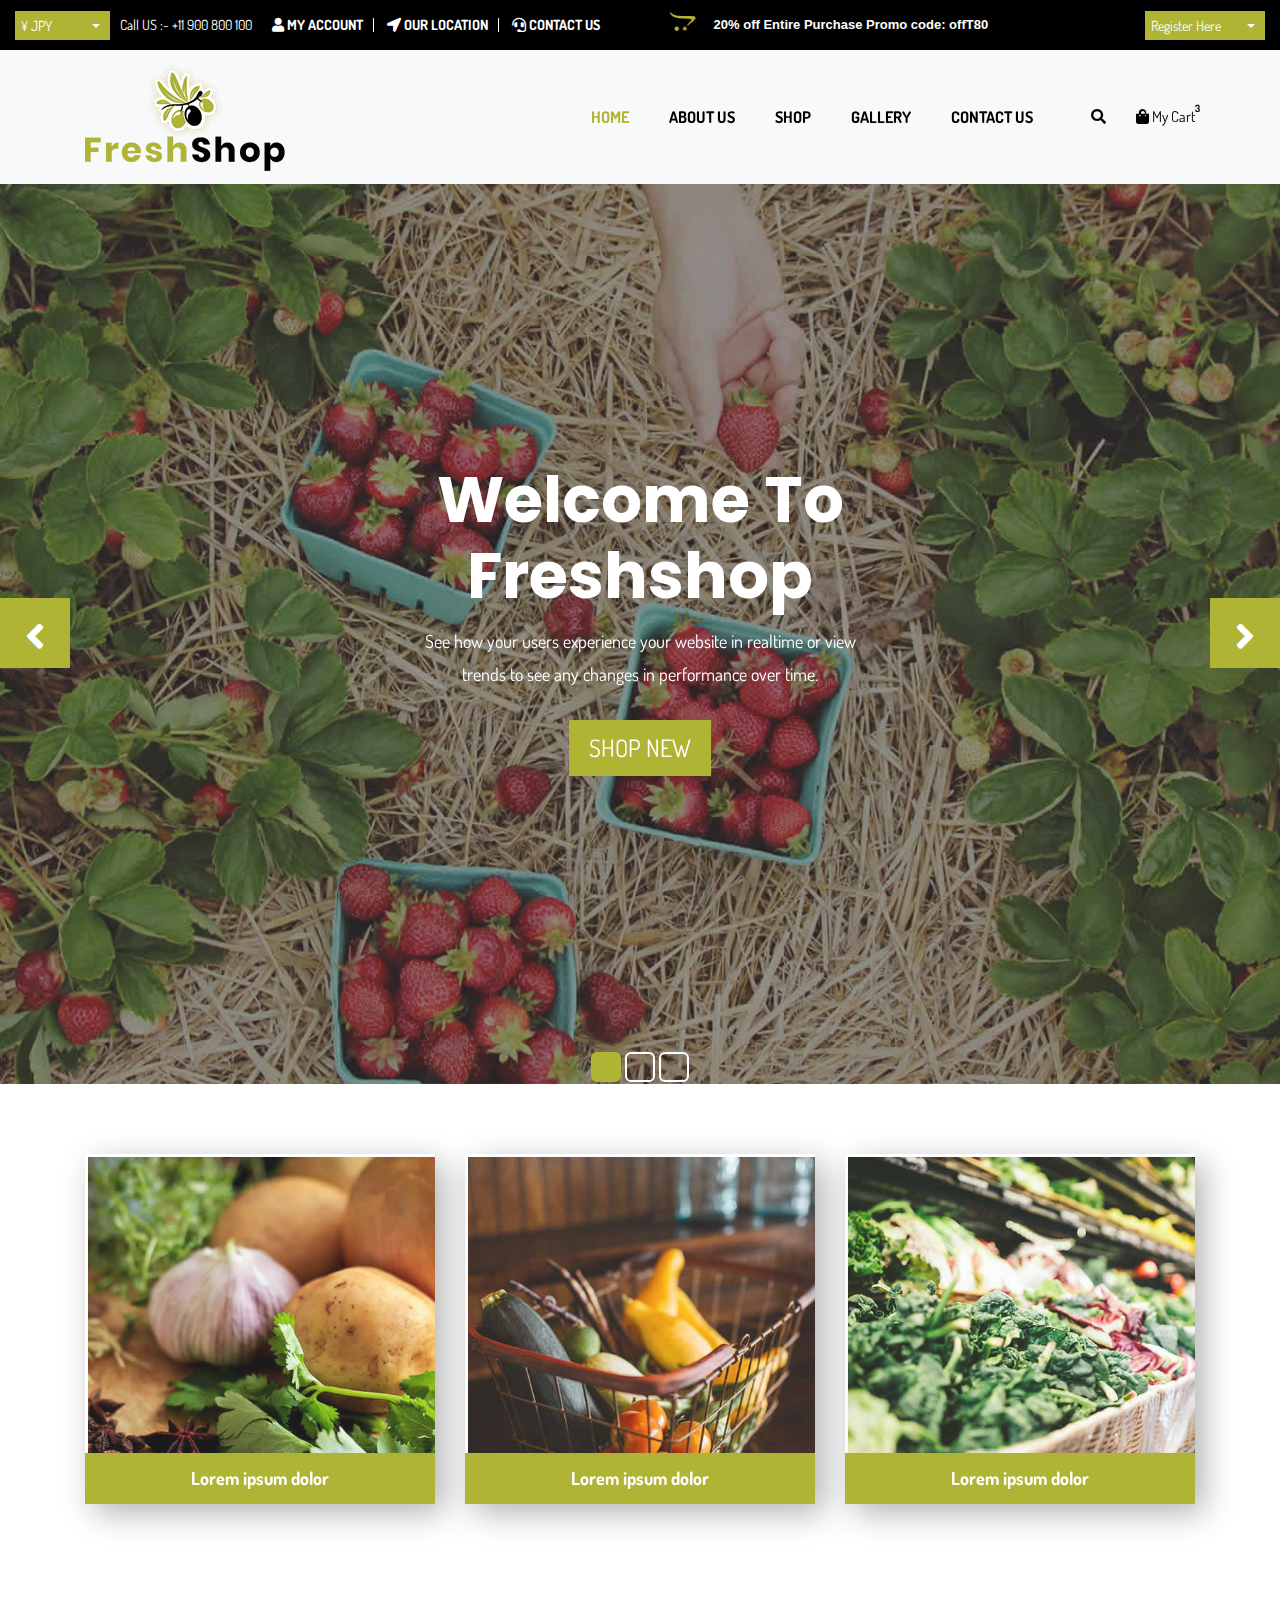
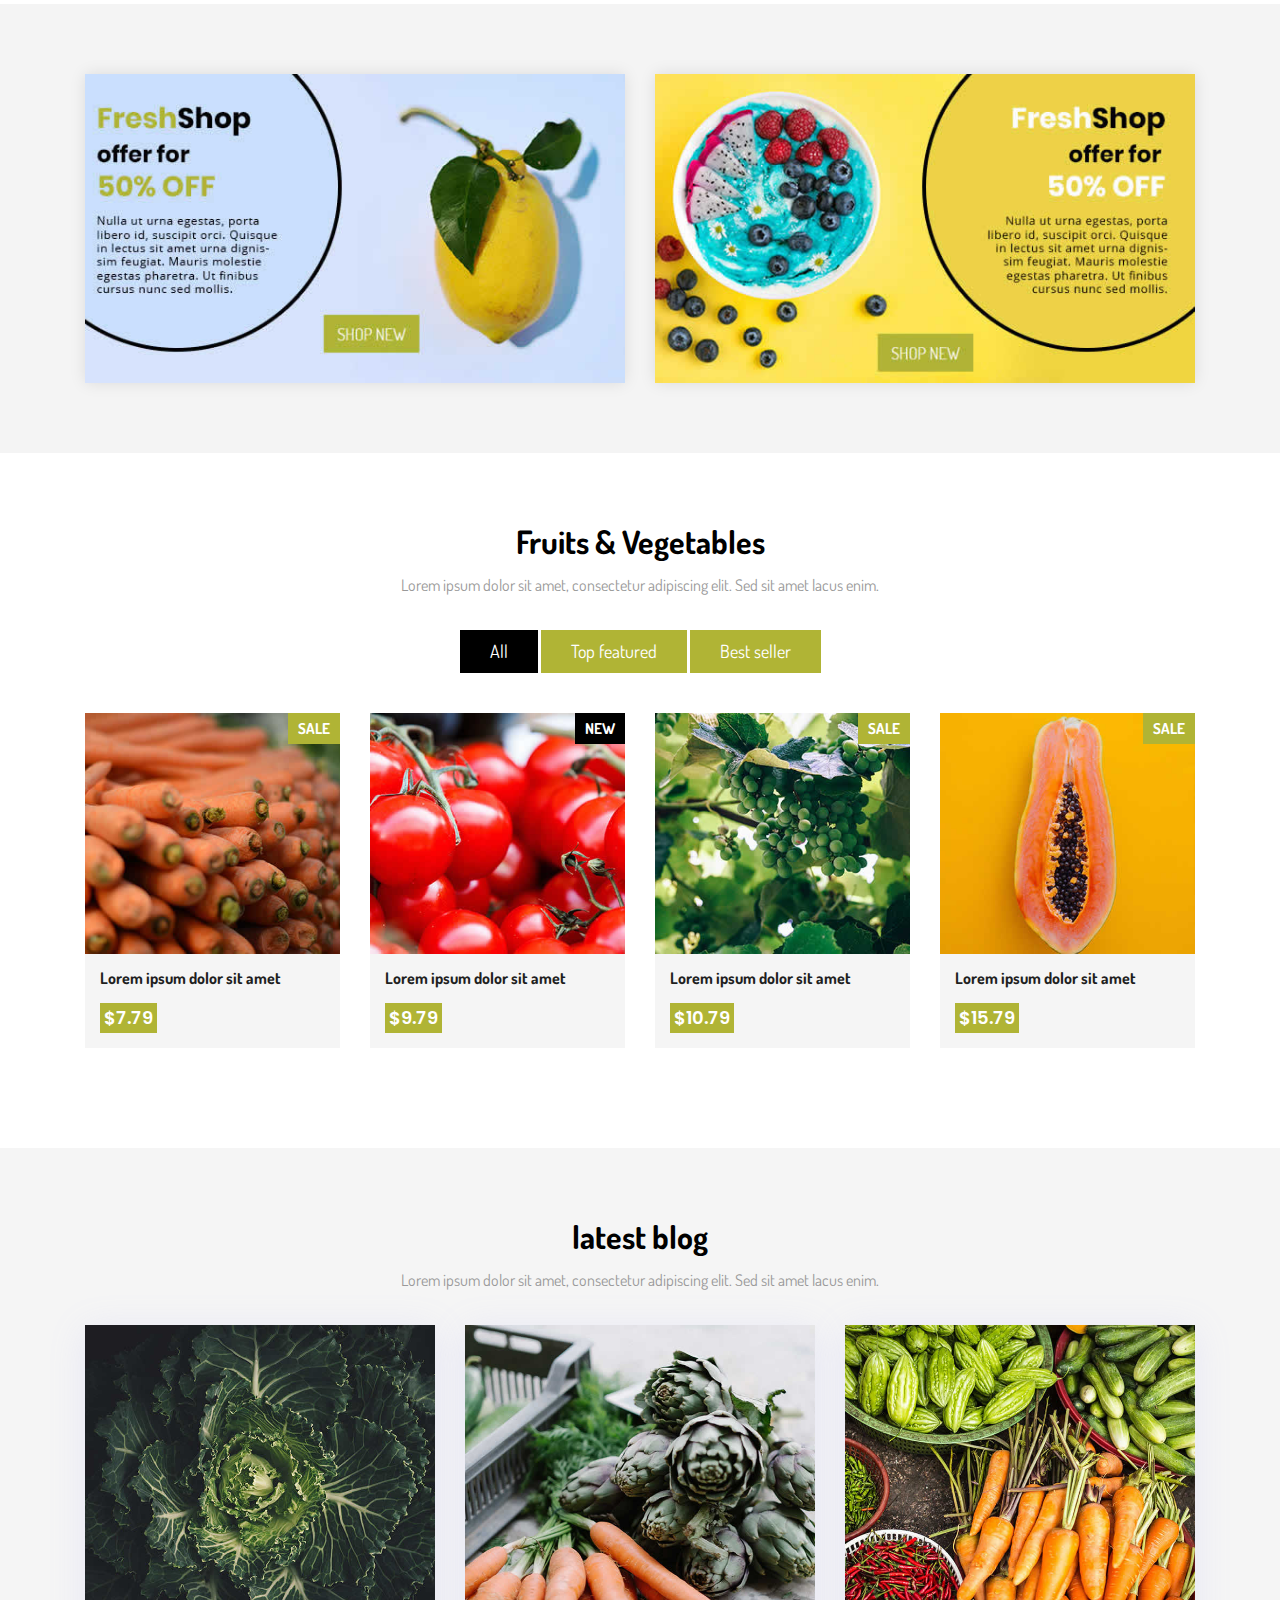
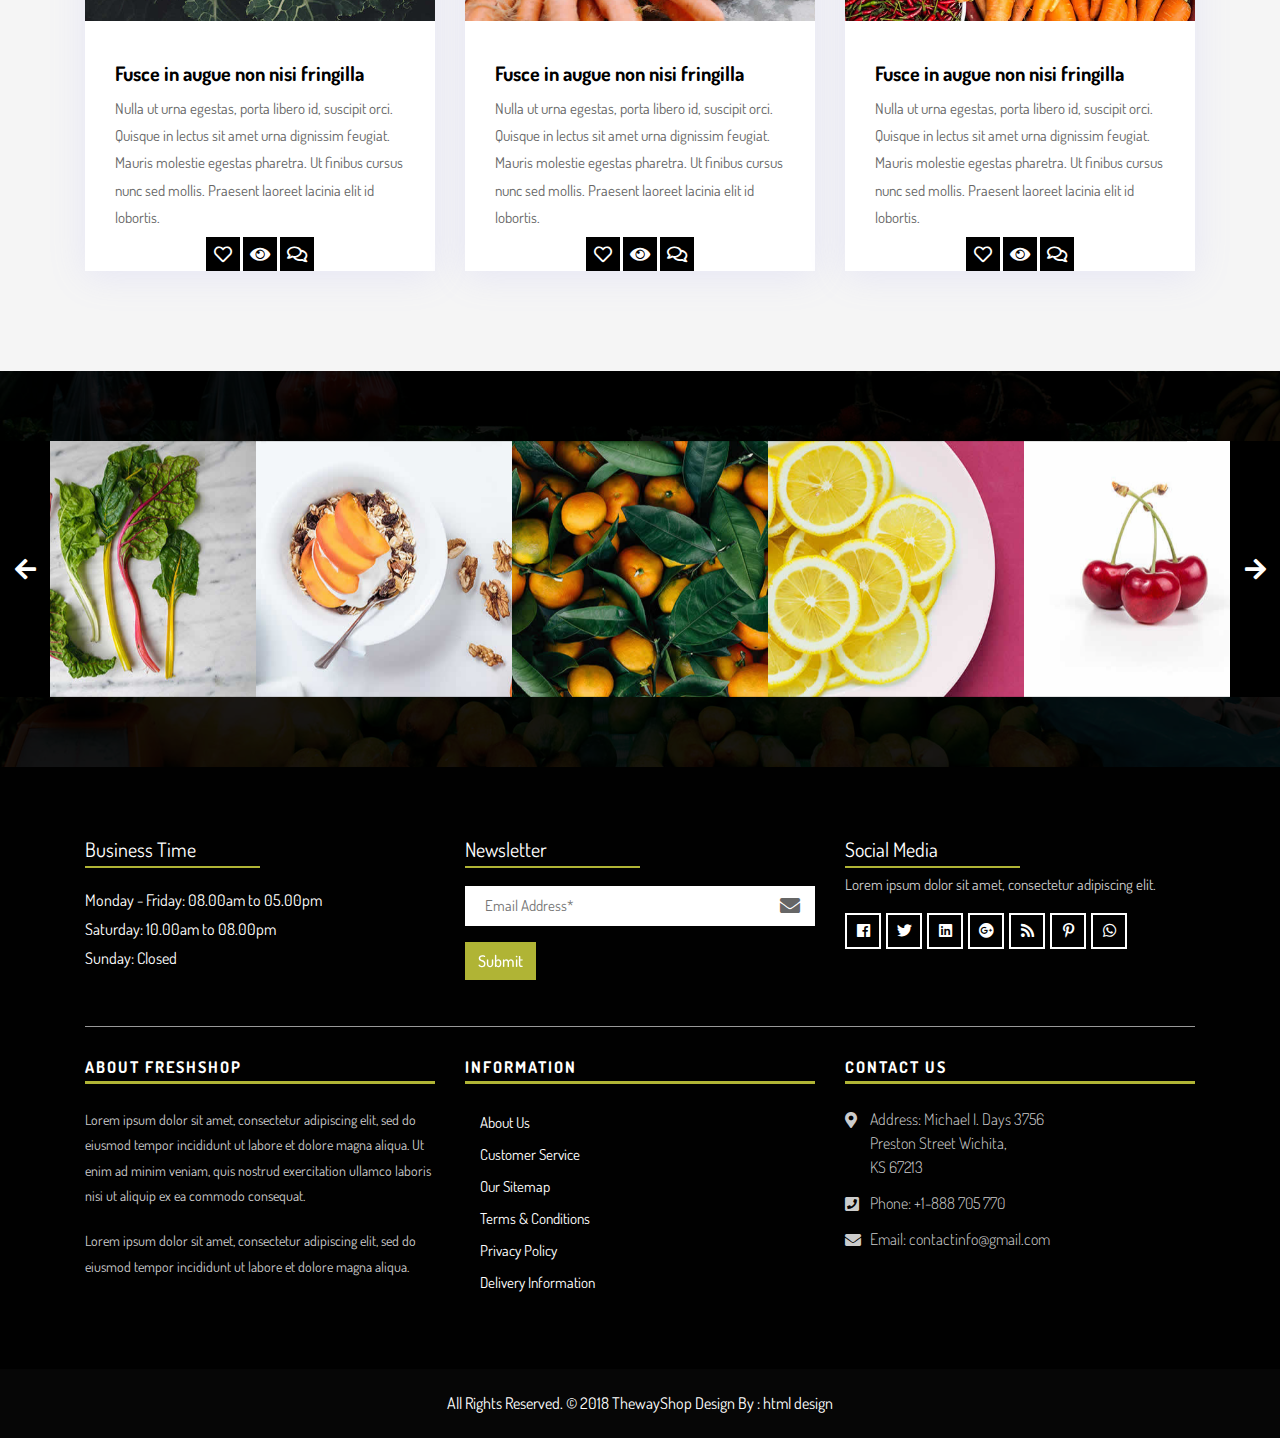
==== index.html @ 15fd37bd "first commit" ====
<!DOCTYPE html>
<html lang="en">
<!-- Basic -->

<head>
    <meta charset="utf-8">
    <meta http-equiv="X-UA-Compatible" content="IE=edge">

    <!-- Mobile Metas -->
    <meta name="viewport" content="width=device-width, initial-scale=1">

    <!-- Site Metas -->
    <title>Freshshop - Ecommerce Bootstrap 4 HTML Template</title>
    <meta name="keywords" content="">
    <meta name="description" content="">
    <meta name="author" content="">

    <!-- Site Icons -->
    <link rel="shortcut icon" href="images/favicon.ico" type="image/x-icon">
    <link rel="apple-touch-icon" href="images/apple-touch-icon.png">

    <!-- Bootstrap CSS -->
    <link rel="stylesheet" href="css/bootstrap.min.css">
    <!-- Site CSS -->
    <link rel="stylesheet" href="css/style.css">
    <!-- Responsive CSS -->
    <link rel="stylesheet" href="css/responsive.css">
    <!-- Custom CSS -->
    <link rel="stylesheet" href="css/custom.css">

    <!--[if lt IE 9]>
      <script src="https://oss.maxcdn.com/libs/html5shiv/3.7.0/html5shiv.js"></script>
      <script src="https://oss.maxcdn.com/libs/respond.js/1.4.2/respond.min.js"></script>
    <![endif]-->

</head>

<body>
    <!-- Start Main Top -->
    <div class="main-top">
        <div class="container-fluid">
            <div class="row">
                <div class="col-lg-6 col-md-6 col-sm-12 col-xs-12">
					<div class="custom-select-box">
                        <select id="basic" class="selectpicker show-tick form-control" data-placeholder="$ USD">
							<option>¥ JPY</option>
							<option>$ USD</option>
							<option>€ EUR</option>
						</select>
                    </div>
                    <div class="right-phone-box">
                        <p>Call US :- <a href="#"> +11 900 800 100</a></p>
                    </div>
                    <div class="our-link">
                        <ul>
                            <li><a href="#"><i class="fa fa-user s_color"></i> My Account</a></li>
                            <li><a href="#"><i class="fas fa-location-arrow"></i> Our location</a></li>
                            <li><a href="#"><i class="fas fa-headset"></i> Contact Us</a></li>
                        </ul>
                    </div>
                </div>
                <div class="col-lg-6 col-md-6 col-sm-12 col-xs-12">
					<div class="login-box">
						<select id="basic" class="selectpicker show-tick form-control" data-placeholder="Sign In">
							<option>Register Here</option>
							<option>Sign In</option>
						</select>
					</div>
                    <div class="text-slid-box">
                        <div id="offer-box" class="carouselTicker">
                            <ul class="offer-box">
                                <li>
                                    <i class="fab fa-opencart"></i> 20% off Entire Purchase Promo code: offT80
                                </li>
                                <li>
                                    <i class="fab fa-opencart"></i> 50% - 80% off on Vegetables
                                </li>
                                <li>
                                    <i class="fab fa-opencart"></i> Off 10%! Shop Vegetables
                                </li>
                                <li>
                                    <i class="fab fa-opencart"></i> Off 50%! Shop Now
                                </li>
                                <li>
                                    <i class="fab fa-opencart"></i> Off 10%! Shop Vegetables
                                </li>
                                <li>
                                    <i class="fab fa-opencart"></i> 50% - 80% off on Vegetables
                                </li>
                                <li>
                                    <i class="fab fa-opencart"></i> 20% off Entire Purchase Promo code: offT30
                                </li>
                                <li>
                                    <i class="fab fa-opencart"></i> Off 50%! Shop Now 
                                </li>
                            </ul>
                        </div>
                    </div>
                </div>
            </div>
        </div>
    </div>
    <!-- End Main Top -->

    <!-- Start Main Top -->
    <header class="main-header">
        <!-- Start Navigation -->
        <nav class="navbar navbar-expand-lg navbar-light bg-light navbar-default bootsnav">
            <div class="container">
                <!-- Start Header Navigation -->
                <div class="navbar-header">
                    <button class="navbar-toggler" type="button" data-toggle="collapse" data-target="#navbar-menu" aria-controls="navbars-rs-food" aria-expanded="false" aria-label="Toggle navigation">
                    <i class="fa fa-bars"></i>
                </button>
                    <a class="navbar-brand" href="index.html"><img src="images/logo.png" class="logo" alt=""></a>
                </div>
                <!-- End Header Navigation -->

                <!-- Collect the nav links, forms, and other content for toggling -->
                <div class="collapse navbar-collapse" id="navbar-menu">
                    <ul class="nav navbar-nav ml-auto" data-in="fadeInDown" data-out="fadeOutUp">
                        <li class="nav-item active"><a class="nav-link" href="index.html">Home</a></li>
                        <li class="nav-item"><a class="nav-link" href="about.html">About Us</a></li>
                        <li class="dropdown">
                            <a href="#" class="nav-link dropdown-toggle arrow" data-toggle="dropdown">SHOP</a>
                            <ul class="dropdown-menu">
								<li><a href="shop.html">Sidebar Shop</a></li>
								<li><a href="shop-detail.html">Shop Detail</a></li>
                                <li><a href="cart.html">Cart</a></li>
                                <li><a href="checkout.html">Checkout</a></li>
                                <li><a href="my-account.html">My Account</a></li>
                                <li><a href="wishlist.html">Wishlist</a></li>
                            </ul>
                        </li>
                        <li class="nav-item"><a class="nav-link" href="gallery.html">Gallery</a></li>
                        <li class="nav-item"><a class="nav-link" href="contact-us.html">Contact Us</a></li>
                    </ul>
                </div>
                <!-- /.navbar-collapse -->

                <!-- Start Atribute Navigation -->
                <div class="attr-nav">
                    <ul>
                        <li class="search"><a href="#"><i class="fa fa-search"></i></a></li>
                        <li class="side-menu">
							<a href="#">
								<i class="fa fa-shopping-bag"></i>
								<span class="badge">3</span>
								<p>My Cart</p>
							</a>
						</li>
                    </ul>
                </div>
                <!-- End Atribute Navigation -->
            </div>
            <!-- Start Side Menu -->
            <div class="side">
                <a href="#" class="close-side"><i class="fa fa-times"></i></a>
                <li class="cart-box">
                    <ul class="cart-list">
                        <li>
                            <a href="#" class="photo"><img src="images/img-pro-01.jpg" class="cart-thumb" alt="" /></a>
                            <h6><a href="#">Delica omtantur </a></h6>
                            <p>1x - <span class="price">$80.00</span></p>
                        </li>
                        <li>
                            <a href="#" class="photo"><img src="images/img-pro-02.jpg" class="cart-thumb" alt="" /></a>
                            <h6><a href="#">Omnes ocurreret</a></h6>
                            <p>1x - <span class="price">$60.00</span></p>
                        </li>
                        <li>
                            <a href="#" class="photo"><img src="images/img-pro-03.jpg" class="cart-thumb" alt="" /></a>
                            <h6><a href="#">Agam facilisis</a></h6>
                            <p>1x - <span class="price">$40.00</span></p>
                        </li>
                        <li class="total">
                            <a href="#" class="btn btn-default hvr-hover btn-cart">VIEW CART</a>
                            <span class="float-right"><strong>Total</strong>: $180.00</span>
                        </li>
                    </ul>
                </li>
            </div>
            <!-- End Side Menu -->
        </nav>
        <!-- End Navigation -->
    </header>
    <!-- End Main Top -->

    <!-- Start Top Search -->
    <div class="top-search">
        <div class="container">
            <div class="input-group">
                <span class="input-group-addon"><i class="fa fa-search"></i></span>
                <input type="text" class="form-control" placeholder="Search">
                <span class="input-group-addon close-search"><i class="fa fa-times"></i></span>
            </div>
        </div>
    </div>
    <!-- End Top Search -->

    <!-- Start Slider -->
    <div id="slides-shop" class="cover-slides">
        <ul class="slides-container">
            <li class="text-center">
                <img src="images/banner-01.jpg" alt="">
                <div class="container">
                    <div class="row">
                        <div class="col-md-12">
                            <h1 class="m-b-20"><strong>Welcome To <br> Freshshop</strong></h1>
                            <p class="m-b-40">See how your users experience your website in realtime or view <br> trends to see any changes in performance over time.</p>
                            <p><a class="btn hvr-hover" href="#">Shop New</a></p>
                        </div>
                    </div>
                </div>
            </li>
            <li class="text-center">
                <img src="images/banner-02.jpg" alt="">
                <div class="container">
                    <div class="row">
                        <div class="col-md-12">
                            <h1 class="m-b-20"><strong>Welcome To <br> Freshshop</strong></h1>
                            <p class="m-b-40">See how your users experience your website in realtime or view <br> trends to see any changes in performance over time.</p>
                            <p><a class="btn hvr-hover" href="#">Shop New</a></p>
                        </div>
                    </div>
                </div>
            </li>
            <li class="text-center">
                <img src="images/banner-03.jpg" alt="">
                <div class="container">
                    <div class="row">
                        <div class="col-md-12">
                            <h1 class="m-b-20"><strong>Welcome To <br> Freshshop</strong></h1>
                            <p class="m-b-40">See how your users experience your website in realtime or view <br> trends to see any changes in performance over time.</p>
                            <p><a class="btn hvr-hover" href="#">Shop New</a></p>
                        </div>
                    </div>
                </div>
            </li>
        </ul>
        <div class="slides-navigation">
            <a href="#" class="next"><i class="fa fa-angle-right" aria-hidden="true"></i></a>
            <a href="#" class="prev"><i class="fa fa-angle-left" aria-hidden="true"></i></a>
        </div>
    </div>
    <!-- End Slider -->

    <!-- Start Categories  -->
    <div class="categories-shop">
        <div class="container">
            <div class="row">
                <div class="col-lg-4 col-md-4 col-sm-12 col-xs-12">
                    <div class="shop-cat-box">
                        <img class="img-fluid" src="images/categories_img_01.jpg" alt="" />
                        <a class="btn hvr-hover" href="#">Lorem ipsum dolor</a>
                    </div>
                </div>
                <div class="col-lg-4 col-md-4 col-sm-12 col-xs-12">
                    <div class="shop-cat-box">
                        <img class="img-fluid" src="images/categories_img_02.jpg" alt="" />
                        <a class="btn hvr-hover" href="#">Lorem ipsum dolor</a>
                    </div>
                </div>
                <div class="col-lg-4 col-md-4 col-sm-12 col-xs-12">
                    <div class="shop-cat-box">
                        <img class="img-fluid" src="images/categories_img_03.jpg" alt="" />
                        <a class="btn hvr-hover" href="#">Lorem ipsum dolor</a>
                    </div>
                </div>
            </div>
        </div>
    </div>
    <!-- End Categories -->
	
	<div class="box-add-products">
		<div class="container">
			<div class="row">
				<div class="col-lg-6 col-md-6 col-sm-12">
					<div class="offer-box-products">
						<img class="img-fluid" src="images/add-img-01.jpg" alt="" />
					</div>
				</div>
				<div class="col-lg-6 col-md-6 col-sm-12">
					<div class="offer-box-products">
						<img class="img-fluid" src="images/add-img-02.jpg" alt="" />
					</div>
				</div>
			</div>
		</div>
	</div>

    <!-- Start Products  -->
    <div class="products-box">
        <div class="container">
            <div class="row">
                <div class="col-lg-12">
                    <div class="title-all text-center">
                        <h1>Fruits & Vegetables</h1>
                        <p>Lorem ipsum dolor sit amet, consectetur adipiscing elit. Sed sit amet lacus enim.</p>
                    </div>
                </div>
            </div>
            <div class="row">
                <div class="col-lg-12">
                    <div class="special-menu text-center">
                        <div class="button-group filter-button-group">
                            <button class="active" data-filter="*">All</button>
                            <button data-filter=".top-featured">Top featured</button>
                            <button data-filter=".best-seller">Best seller</button>
                        </div>
                    </div>
                </div>
            </div>

            <div class="row special-list">
                <div class="col-lg-3 col-md-6 special-grid best-seller">
                    <div class="products-single fix">
                        <div class="box-img-hover">
                            <div class="type-lb">
                                <p class="sale">Sale</p>
                            </div>
                            <img src="images/img-pro-01.jpg" class="img-fluid" alt="Image">
                            <div class="mask-icon">
                                <ul>
                                    <li><a href="#" data-toggle="tooltip" data-placement="right" title="View"><i class="fas fa-eye"></i></a></li>
                                    <li><a href="#" data-toggle="tooltip" data-placement="right" title="Compare"><i class="fas fa-sync-alt"></i></a></li>
                                    <li><a href="#" data-toggle="tooltip" data-placement="right" title="Add to Wishlist"><i class="far fa-heart"></i></a></li>
                                </ul>
                                <a class="cart" href="#">Add to Cart</a>
                            </div>
                        </div>
                        <div class="why-text">
                            <h4>Lorem ipsum dolor sit amet</h4>
                            <h5> $7.79</h5>
                        </div>
                    </div>
                </div>

                <div class="col-lg-3 col-md-6 special-grid top-featured">
                    <div class="products-single fix">
                        <div class="box-img-hover">
                            <div class="type-lb">
                                <p class="new">New</p>
                            </div>
                            <img src="images/img-pro-02.jpg" class="img-fluid" alt="Image">
                            <div class="mask-icon">
                                <ul>
                                    <li><a href="#" data-toggle="tooltip" data-placement="right" title="View"><i class="fas fa-eye"></i></a></li>
                                    <li><a href="#" data-toggle="tooltip" data-placement="right" title="Compare"><i class="fas fa-sync-alt"></i></a></li>
                                    <li><a href="#" data-toggle="tooltip" data-placement="right" title="Add to Wishlist"><i class="far fa-heart"></i></a></li>
                                </ul>
                                <a class="cart" href="#">Add to Cart</a>
                            </div>
                        </div>
                        <div class="why-text">
                            <h4>Lorem ipsum dolor sit amet</h4>
                            <h5> $9.79</h5>
                        </div>
                    </div>
                </div>

                <div class="col-lg-3 col-md-6 special-grid top-featured">
                    <div class="products-single fix">
                        <div class="box-img-hover">
                            <div class="type-lb">
                                <p class="sale">Sale</p>
                            </div>
                            <img src="images/img-pro-03.jpg" class="img-fluid" alt="Image">
                            <div class="mask-icon">
                                <ul>
                                    <li><a href="#" data-toggle="tooltip" data-placement="right" title="View"><i class="fas fa-eye"></i></a></li>
                                    <li><a href="#" data-toggle="tooltip" data-placement="right" title="Compare"><i class="fas fa-sync-alt"></i></a></li>
                                    <li><a href="#" data-toggle="tooltip" data-placement="right" title="Add to Wishlist"><i class="far fa-heart"></i></a></li>
                                </ul>
                                <a class="cart" href="#">Add to Cart</a>
                            </div>
                        </div>
                        <div class="why-text">
                            <h4>Lorem ipsum dolor sit amet</h4>
                            <h5> $10.79</h5>
                        </div>
                    </div>
                </div>

                <div class="col-lg-3 col-md-6 special-grid best-seller">
                    <div class="products-single fix">
                        <div class="box-img-hover">
                            <div class="type-lb">
                                <p class="sale">Sale</p>
                            </div>
                            <img src="images/img-pro-04.jpg" class="img-fluid" alt="Image">
                            <div class="mask-icon">
                                <ul>
                                    <li><a href="#" data-toggle="tooltip" data-placement="right" title="View"><i class="fas fa-eye"></i></a></li>
                                    <li><a href="#" data-toggle="tooltip" data-placement="right" title="Compare"><i class="fas fa-sync-alt"></i></a></li>
                                    <li><a href="#" data-toggle="tooltip" data-placement="right" title="Add to Wishlist"><i class="far fa-heart"></i></a></li>
                                </ul>
                                <a class="cart" href="#">Add to Cart</a>
                            </div>
                        </div>
                        <div class="why-text">
                            <h4>Lorem ipsum dolor sit amet</h4>
                            <h5> $15.79</h5>
                        </div>
                    </div>
                </div>
            </div>
        </div>
    </div>
    <!-- End Products  -->

    <!-- Start Blog  -->
    <div class="latest-blog">
        <div class="container">
            <div class="row">
                <div class="col-lg-12">
                    <div class="title-all text-center">
                        <h1>latest blog</h1>
                        <p>Lorem ipsum dolor sit amet, consectetur adipiscing elit. Sed sit amet lacus enim.</p>
                    </div>
                </div>
            </div>
            <div class="row">
                <div class="col-md-6 col-lg-4 col-xl-4">
                    <div class="blog-box">
                        <div class="blog-img">
                            <img class="img-fluid" src="images/blog-img.jpg" alt="" />
                        </div>
                        <div class="blog-content">
                            <div class="title-blog">
                                <h3>Fusce in augue non nisi fringilla</h3>
                                <p>Nulla ut urna egestas, porta libero id, suscipit orci. Quisque in lectus sit amet urna dignissim feugiat. Mauris molestie egestas pharetra. Ut finibus cursus nunc sed mollis. Praesent laoreet lacinia elit id lobortis.</p>
                            </div>
                            <ul class="option-blog">
                                <li><a href="#"><i class="far fa-heart"></i></a></li>
                                <li><a href="#"><i class="fas fa-eye"></i></a></li>
                                <li><a href="#"><i class="far fa-comments"></i></a></li>
                            </ul>
                        </div>
                    </div>
                </div>
                <div class="col-md-6 col-lg-4 col-xl-4">
                    <div class="blog-box">
                        <div class="blog-img">
                            <img class="img-fluid" src="images/blog-img-01.jpg" alt="" />
                        </div>
                        <div class="blog-content">
                            <div class="title-blog">
                                <h3>Fusce in augue non nisi fringilla</h3>
                                <p>Nulla ut urna egestas, porta libero id, suscipit orci. Quisque in lectus sit amet urna dignissim feugiat. Mauris molestie egestas pharetra. Ut finibus cursus nunc sed mollis. Praesent laoreet lacinia elit id lobortis.</p>
                            </div>
                            <ul class="option-blog">
                                <li><a href="#"><i class="far fa-heart"></i></a></li>
                                <li><a href="#"><i class="fas fa-eye"></i></a></li>
                                <li><a href="#"><i class="far fa-comments"></i></a></li>
                            </ul>
                        </div>
                    </div>
                </div>
                <div class="col-md-6 col-lg-4 col-xl-4">
                    <div class="blog-box">
                        <div class="blog-img">
                            <img class="img-fluid" src="images/blog-img-02.jpg" alt="" />
                        </div>
                        <div class="blog-content">
                            <div class="title-blog">
                                <h3>Fusce in augue non nisi fringilla</h3>
                                <p>Nulla ut urna egestas, porta libero id, suscipit orci. Quisque in lectus sit amet urna dignissim feugiat. Mauris molestie egestas pharetra. Ut finibus cursus nunc sed mollis. Praesent laoreet lacinia elit id lobortis.</p>
                            </div>
                            <ul class="option-blog">
                                <li><a href="#"><i class="far fa-heart"></i></a></li>
                                <li><a href="#"><i class="fas fa-eye"></i></a></li>
                                <li><a href="#"><i class="far fa-comments"></i></a></li>
                            </ul>
                        </div>
                    </div>
                </div>
            </div>
        </div>
    </div>
    <!-- End Blog  -->


    <!-- Start Instagram Feed  -->
    <div class="instagram-box">
        <div class="main-instagram owl-carousel owl-theme">
            <div class="item">
                <div class="ins-inner-box">
                    <img src="images/instagram-img-01.jpg" alt="" />
                    <div class="hov-in">
                        <a href="#"><i class="fab fa-instagram"></i></a>
                    </div>
                </div>
            </div>
            <div class="item">
                <div class="ins-inner-box">
                    <img src="images/instagram-img-02.jpg" alt="" />
                    <div class="hov-in">
                        <a href="#"><i class="fab fa-instagram"></i></a>
                    </div>
                </div>
            </div>
            <div class="item">
                <div class="ins-inner-box">
                    <img src="images/instagram-img-03.jpg" alt="" />
                    <div class="hov-in">
                        <a href="#"><i class="fab fa-instagram"></i></a>
                    </div>
                </div>
            </div>
            <div class="item">
                <div class="ins-inner-box">
                    <img src="images/instagram-img-04.jpg" alt="" />
                    <div class="hov-in">
                        <a href="#"><i class="fab fa-instagram"></i></a>
                    </div>
                </div>
            </div>
            <div class="item">
                <div class="ins-inner-box">
                    <img src="images/instagram-img-05.jpg" alt="" />
                    <div class="hov-in">
                        <a href="#"><i class="fab fa-instagram"></i></a>
                    </div>
                </div>
            </div>
            <div class="item">
                <div class="ins-inner-box">
                    <img src="images/instagram-img-06.jpg" alt="" />
                    <div class="hov-in">
                        <a href="#"><i class="fab fa-instagram"></i></a>
                    </div>
                </div>
            </div>
            <div class="item">
                <div class="ins-inner-box">
                    <img src="images/instagram-img-07.jpg" alt="" />
                    <div class="hov-in">
                        <a href="#"><i class="fab fa-instagram"></i></a>
                    </div>
                </div>
            </div>
            <div class="item">
                <div class="ins-inner-box">
                    <img src="images/instagram-img-08.jpg" alt="" />
                    <div class="hov-in">
                        <a href="#"><i class="fab fa-instagram"></i></a>
                    </div>
                </div>
            </div>
            <div class="item">
                <div class="ins-inner-box">
                    <img src="images/instagram-img-09.jpg" alt="" />
                    <div class="hov-in">
                        <a href="#"><i class="fab fa-instagram"></i></a>
                    </div>
                </div>
            </div>
            <div class="item">
                <div class="ins-inner-box">
                    <img src="images/instagram-img-05.jpg" alt="" />
                    <div class="hov-in">
                        <a href="#"><i class="fab fa-instagram"></i></a>
                    </div>
                </div>
            </div>
        </div>
    </div>
    <!-- End Instagram Feed  -->


    <!-- Start Footer  -->
    <footer>
        <div class="footer-main">
            <div class="container">
				<div class="row">
					<div class="col-lg-4 col-md-12 col-sm-12">
						<div class="footer-top-box">
							<h3>Business Time</h3>
							<ul class="list-time">
								<li>Monday - Friday: 08.00am to 05.00pm</li> <li>Saturday: 10.00am to 08.00pm</li> <li>Sunday: <span>Closed</span></li>
							</ul>
						</div>
					</div>
					<div class="col-lg-4 col-md-12 col-sm-12">
						<div class="footer-top-box">
							<h3>Newsletter</h3>
							<form class="newsletter-box">
								<div class="form-group">
									<input class="" type="email" name="Email" placeholder="Email Address*" />
									<i class="fa fa-envelope"></i>
								</div>
								<button class="btn hvr-hover" type="submit">Submit</button>
							</form>
						</div>
					</div>
					<div class="col-lg-4 col-md-12 col-sm-12">
						<div class="footer-top-box">
							<h3>Social Media</h3>
							<p>Lorem ipsum dolor sit amet, consectetur adipiscing elit.</p>
							<ul>
                                <li><a href="#"><i class="fab fa-facebook" aria-hidden="true"></i></a></li>
                                <li><a href="#"><i class="fab fa-twitter" aria-hidden="true"></i></a></li>
                                <li><a href="#"><i class="fab fa-linkedin" aria-hidden="true"></i></a></li>
                                <li><a href="#"><i class="fab fa-google-plus" aria-hidden="true"></i></a></li>
                                <li><a href="#"><i class="fa fa-rss" aria-hidden="true"></i></a></li>
                                <li><a href="#"><i class="fab fa-pinterest-p" aria-hidden="true"></i></a></li>
                                <li><a href="#"><i class="fab fa-whatsapp" aria-hidden="true"></i></a></li>
                            </ul>
						</div>
					</div>
				</div>
				<hr>
                <div class="row">
                    <div class="col-lg-4 col-md-12 col-sm-12">
                        <div class="footer-widget">
                            <h4>About Freshshop</h4>
                            <p>Lorem ipsum dolor sit amet, consectetur adipiscing elit, sed do eiusmod tempor incididunt ut labore et dolore magna aliqua. Ut enim ad minim veniam, quis nostrud exercitation ullamco laboris nisi ut aliquip ex ea commodo consequat.</p> 
							<p>Lorem ipsum dolor sit amet, consectetur adipiscing elit, sed do eiusmod tempor incididunt ut labore et dolore magna aliqua. </p> 							
                        </div>
                    </div>
                    <div class="col-lg-4 col-md-12 col-sm-12">
                        <div class="footer-link">
                            <h4>Information</h4>
                            <ul>
                                <li><a href="#">About Us</a></li>
                                <li><a href="#">Customer Service</a></li>
                                <li><a href="#">Our Sitemap</a></li>
                                <li><a href="#">Terms &amp; Conditions</a></li>
                                <li><a href="#">Privacy Policy</a></li>
                                <li><a href="#">Delivery Information</a></li>
                            </ul>
                        </div>
                    </div>
                    <div class="col-lg-4 col-md-12 col-sm-12">
                        <div class="footer-link-contact">
                            <h4>Contact Us</h4>
                            <ul>
                                <li>
                                    <p><i class="fas fa-map-marker-alt"></i>Address: Michael I. Days 3756 <br>Preston Street Wichita,<br> KS 67213 </p>
                                </li>
                                <li>
                                    <p><i class="fas fa-phone-square"></i>Phone: <a href="tel:+1-888705770">+1-888 705 770</a></p>
                                </li>
                                <li>
                                    <p><i class="fas fa-envelope"></i>Email: <a href="mailto:contactinfo@gmail.com">contactinfo@gmail.com</a></p>
                                </li>
                            </ul>
                        </div>
                    </div>
                </div>
            </div>
        </div>
    </footer>
    <!-- End Footer  -->

    <!-- Start copyright  -->
    <div class="footer-copyright">
        <p class="footer-company">All Rights Reserved. &copy; 2018 <a href="#">ThewayShop</a> Design By :
            <a href="https://html.design/">html design</a></p>
    </div>
    <!-- End copyright  -->

    <a href="#" id="back-to-top" title="Back to top" style="display: none;">&uarr;</a>

    <!-- ALL JS FILES -->
    <script src="js/jquery-3.2.1.min.js"></script>
    <script src="js/popper.min.js"></script>
    <script src="js/bootstrap.min.js"></script>
    <!-- ALL PLUGINS -->
    <script src="js/jquery.superslides.min.js"></script>
    <script src="js/bootstrap-select.js"></script>
    <script src="js/inewsticker.js"></script>
    <script src="js/bootsnav.js."></script>
    <script src="js/images-loded.min.js"></script>
    <script src="js/isotope.min.js"></script>
    <script src="js/owl.carousel.min.js"></script>
    <script src="js/baguetteBox.min.js"></script>
    <script src="js/form-validator.min.js"></script>
    <script src="js/contact-form-script.js"></script>
    <script src="js/custom.js"></script>
</body>

</html>
---- css/style.css ----
/*------------------------------------------------------------------
    IMPORT FONTS
-------------------------------------------------------------------*/

@import url('https://fonts.googleapis.com/css?family=Poppins:400,500,600,700,800');
@import url('https://fonts.googleapis.com/css?family=Dosis:200,300,400,500,600,700');


/*

    font-family: 'Poppins', sans-serif;

    font-family: 'Dosis', sans-serif;

*/

/*------------------------------------------------------------------
    IMPORT FILES
-------------------------------------------------------------------*/

@import url(all.css);
@import url(superslides.css);
@import url(bootstrap-select.css);
@import url(carousel-ticker.css);
@import url(code_animate.css);
@import url(bootsnav.css);
@import url(owl.carousel.min.css);
@import url(jquery-ui.css);
@import url(nice-select.css);
@import url(baguetteBox.min.css);

/*------------------------------------------------------------------
    SKELETON
-------------------------------------------------------------------*/
 body {
     color: #666666;
     font-size: 15px;
     font-family: 'Dosis', sans-serif;
     line-height: 1.80857;
}
 a {
     color: #1f1f1f;
     text-decoration: none !important;
     outline: none !important;
     -webkit-transition: all .3s ease-in-out;
     -moz-transition: all .3s ease-in-out;
     -ms-transition: all .3s ease-in-out;
     -o-transition: all .3s ease-in-out;
     transition: all .3s ease-in-out;
}
 h1, h2, h3, h4, h5, h6 {
     letter-spacing: 0;
     font-weight: normal;
     position: relative;
     padding: 0 0 10px 0;
     font-weight: normal;
     line-height: 120% !important;
     color: #1f1f1f;
     margin: 0 
}
 h1 {
     font-size: 24px 
}
 h2 {
     font-size: 22px 
}
 h3 {
     font-size: 18px 
}
 h4 {
     font-size: 16px 
}
 h5 {
     font-size: 14px 
}
 h6 {
     font-size: 13px 
}
 h1 a, h2 a, h3 a, h4 a, h5 a, h6 a {
     color: #212121;
     text-decoration: none!important;
     opacity: 1 
}
 h1 a:hover, h2 a:hover, h3 a:hover, h4 a:hover, h5 a:hover, h6 a:hover {
     opacity: .8 
}
 a {
     color: #1f1f1f;
     text-decoration: none;
     outline: none;
}
 a, .btn {
     text-decoration: none !important;
     outline: none !important;
     -webkit-transition: all .3s ease-in-out;
     -moz-transition: all .3s ease-in-out;
     -ms-transition: all .3s ease-in-out;
     -o-transition: all .3s ease-in-out;
     transition: all .3s ease-in-out;
}
 .btn-custom {
     margin-top: 20px;
     background-color: transparent !important;
     border: 2px solid #ddd;
     padding: 12px 40px;
     font-size: 16px;
}
 .lead {
     font-size: 18px;
     line-height: 30px;
     color: #767676;
     margin: 0;
     padding: 0;
}
 blockquote {
     margin: 20px 0 20px;
     padding: 30px;
}
 ul, li, ol{
     list-style: none;
     margin: 0px;
     padding: 0px;
}
 button:focus{
     outline: none;
     box-shadow: none;
}
 :focus {
     outline: 0;
}
 p{
     margin: 0px;
}
 .bootstrap-select .dropdown-toggle:focus{
     outline: none !important;
}
 .form-control::-moz-placeholder {
     color: #ffffff;
     opacity: 1;
}
 .bootstrap-select .dropdown-toggle:focus{
     box-shadow: none !important 
}
/*------------------------------------------------------------------ LOADER -------------------------------------------------------------------*/
 #back-to-top {
     position: fixed;
     bottom: 40px;
     right: 40px;
     z-index: 9999;
     width: 32px;
     height: 32px;
     text-align: center;
     line-height: 5px;
     background: #b0b435;
     color: #ffffff;
     cursor: pointer;
     border: 0;
     border-radius: 0px;
     text-decoration: none;
     transition: opacity 0.2s ease-out;
     font-size: 28px;
}
/*------------------------------------------------------------------ HEADER -------------------------------------------------------------------*/
 .main-top{
     background: #000000;
     padding: 10px 0px;
}
 .custom-select-box{
     float: left;
     width: 95px;
     margin-right: 10px;
}
.custom-select-box .form-control{
     background: none;
     border: none;
}
 .custom-select-box .bootstrap-select .btn-light{
     padding: 4px;
     font-size: 14px;
     background: #b0b435;
     color: #fff;
     border: none;
     border-radius: 0px;
}
 .custom-select-box .bootstrap-select .btn-light span{
     padding: 2px;
     line-height: 15px;
}
 .dropdown-toggle::after{
     margin-left: -24px;
}
 .custom-select-box .dropdown-toggle::after {
     display: inline-block;
     width: 0;
     height: 0;
     margin-left: .255em;
     vertical-align: .255em;
     content: "";
     border-top: .3em solid;
     border-right: .3em solid transparent;
     border-bottom: 0;
     border-left: .3em solid transparent;
     position: absolute;
     top: 13px;
     right: 10px;
}
 .bootstrap-select.btn-group .dropdown-toggle .filter-option{
     overflow: inherit;
}
 .bootstrap-select.btn-group .dropdown-menu{
     border: none;
     padding: 0px;
     border-radius: 0px;
}
 .right-phone-box{
     float: left;
     margin-right: 10px;
}
 .right-phone-box p{
     margin: 0px;
     color: #ffffff;
     font-size: 14px;
     line-height: 30px;
}
 .right-phone-box p a{
     color: #ffffff;
}
 .right-phone-box p a:hover{
     color: #b0b435;
}
 .offer-box,.slide {
     color: #FFFFFF;
     font-size: 13px;
     padding: 2px 15px;
     font-family: 'Poppins', sans-serif;
}
 .offer-box li {
     font-weight: 600;
}
 .offer-box li i{
     margin-right: 15px;
     color: #b0b435;
     font-size: 20px;
}
 .our-link{
     float: left;
}
 .our-link ul li{
     display: inline-block;
     border-right: 1px solid #ffffff;
     padding: 0px 10px;
     line-height: 14px;
}
 .our-link ul{
     line-height: 30px;
}
 .our-link ul li a{
     color: #ffffff;
     font-weight: 700;
     text-transform: uppercase;
     font-size: 14px;
}
 .our-link ul li a:hover{
     color: #b0b435;
}
 .our-link ul li:last-child{
     border: none;
}
.login-box{
    float: right;
    width: 120px;
    margin-left: 20px;
}

.login-box .form-control{
     background: none;
     border: none;
}
 .login-box .bootstrap-select .btn-light{
     padding: 4px;
     font-size: 14px;
     background: #b0b435;
     color: #fff;
     border: none;
     border-radius: 0px;
}
 .login-box .bootstrap-select .btn-light span{
     padding: 2px;
     line-height: 15px;
}
.login-box .dropdown-toggle::after {
     display: inline-block;
     width: 0;
     height: 0;
     margin-left: .255em;
     vertical-align: .255em;
     content: "";
     border-top: .3em solid;
     border-right: .3em solid transparent;
     border-bottom: 0;
     border-left: .3em solid transparent;
     position: absolute;
     top: 13px;
     right: 10px;
}

.login-box .dropdown-item{
	padding: 5px 10px;
}

.bootstrap-select.btn-group .dropdown-menu a.dropdown-item span.dropdown-item-inner span.text{
	font-size: 13px;
}

 .main-header{
}
 .search a{
     color: #b0b435;
}
 .attr-nav > ul > li > a:hover{
     color: #b0b435;
}
 nav.navbar.bootsnav ul.nav > li > a{
     margin: 0px;
}
/* Navbar Adjusment =========================== */
/* Navbar Atribute ------*/
 .attr-nav > ul > li > a{
     padding: 28px 15px;
}
 ul.cart-list > li.total > .btn{
     border-bottom: solid 1px #cfcfcf !important;
     color: #000000 ;
     padding: 10px 15px;
     border: none;
     font-weight: 700;
     color: #ffffff;
}
 @media (min-width: 1024px) {
    /* Navbar General ------*/
     nav.navbar ul.nav > li > a{
         padding: 30px 15px;
         font-weight: 600;
    }
     nav.navbar .navbar-brand{
         margin-top: 0;
    }
     nav.navbar .navbar-brand{
         margin-top: 0;
    }
     nav.navbar li.dropdown ul.dropdown-menu{
         border-top: solid 5px;
    }
    /* Navbar Center ------*/
     nav.navbar-center .navbar-brand{
         margin: 0 !important;
    }
    /* Navbar Brand Top ------*/
     nav.navbar-brand-top .navbar-brand{
         margin: 10px !important;
    }
    /* Navbar Full ------*/
     nav.navbar-full .navbar-brand{
         position: relative;
         top: -15px;
    }
    /* Navbar Sidebar ------*/
     nav.navbar-sidebar ul.nav, nav.navbar-sidebar .navbar-brand{
         margin-bottom: 50px;
    }
     nav.navbar-sidebar ul.nav > li > a{
         padding: 10px 15px;
         font-weight: bold;
    }
    /* Navbar Transparent & Fixed ------*/
     nav.navbar.bootsnav.navbar-transparent.white{
         background-color: rgba(255,255,255,0.3);
         border-bottom: solid 1px #bbb;
    }
     nav.navbar.navbar-inverse.bootsnav.navbar-transparent.dark, nav.navbar.bootsnav.navbar-transparent.dark{
         background-color: rgba(0,0,0,0.3);
         border-bottom: solid 1px #555;
    }
     nav.navbar.bootsnav.navbar-transparent.white .attr-nav{
         border-left: solid 1px #bbb;
    }
     nav.navbar.navbar-inverse.bootsnav.navbar-transparent.dark .attr-nav, nav.navbar.bootsnav.navbar-transparent.dark .attr-nav{
         border-left: solid 1px #555;
    }
     nav.navbar.bootsnav.no-background.white .attr-nav > ul > li > a, nav.navbar.bootsnav.navbar-transparent.white .attr-nav > ul > li > a, nav.navbar.bootsnav.navbar-transparent.white ul.nav > li > a, nav.navbar.bootsnav.no-background.white ul.nav > li > a{
         color: #fff;
    }
     nav.navbar.bootsnav.navbar-transparent.dark .attr-nav > ul > li > a, nav.navbar.bootsnav.navbar-transparent.dark ul.nav > li > a{
         color: #eee;
    }
}
 @media (max-width: 992px) {
    /* Navbar General ------*/
     nav.navbar .navbar-brand{
         margin-top: 0;
         position: relative;
         top: -2px;
    }
     nav.navbar .navbar-brand img.logo{
         width: 160px;
    }
     .attr-nav > ul > li > a{
         padding: 16px 15px 15px;
    }
    /* Navbar Mobile slide ------*/
     nav.navbar.navbar-mobile ul.nav > li > a{
         padding: 15px 15px;
    }
     nav.navbar.navbar-mobile ul.nav ul.dropdown-menu > li > a{
         padding-right: 15px !important;
         padding-top: 15px !important;
         padding-bottom: 15px !important;
    }
     nav.navbar.navbar-mobile ul.nav ul.dropdown-menu .col-menu .title{
         padding-right: 30px !important;
         padding-top: 13px !important;
         padding-bottom: 13px !important;
    }
     nav.navbar.navbar-mobile ul.nav ul.dropdown-menu .col-menu ul.menu-col li a{
         padding-top: 13px !important;
         padding-bottom: 13px !important;
    }
    /* Navbar Full ------*/
     nav.navbar-full .navbar-brand{
         top: 0;
         padding-top: 10px;
    }
}
/* Navbar Inverse =================================*/
 nav.navbar.navbar-inverse{
     background-color: #222;
     border-bottom: solid 1px #303030;
}
 nav.navbar.navbar-inverse ul.cart-list > li.total > .btn{
     border-bottom: solid 1px #222 !important;
}
 nav.navbar.navbar-inverse ul.cart-list > li.total .pull-right{
     color: #fff;
}
 nav.navbar.navbar-inverse.megamenu ul.dropdown-menu.megamenu-content .content ul.menu-col li a, nav.navbar.navbar-inverse ul.nav > li > a{
     color: #eee;
}
 nav.navbar.navbar-inverse ul.nav > li.dropdown > a{
     background-color: #222;
}
 nav.navbar.navbar-inverse li.dropdown ul.dropdown-menu > li > a{
     color: #999;
}
 nav.navbar.navbar-inverse ul.nav .dropdown-menu h1, nav.navbar.navbar-inverse ul.nav .dropdown-menu h2, nav.navbar.navbar-inverse ul.nav .dropdown-menu h3, nav.navbar.navbar-inverse ul.nav .dropdown-menu h4, nav.navbar.navbar-inverse ul.nav .dropdown-menu h5, nav.navbar.navbar-inverse ul.nav .dropdown-menu h6{
     color: #fff;
}
 nav.navbar.navbar-inverse .form-control{
     background-color: #333;
     border-color: #303030;
     color: #fff;
}
 nav.navbar.navbar-inverse .attr-nav > ul > li > a{
     color: #eee;
}
 nav.navbar.navbar-inverse .attr-nav > ul > li.dropdown ul.dropdown-menu{
     background-color: #222;
     border-left: solid 1px #303030;
     border-bottom: solid 1px #303030;
     border-right: solid 1px #303030;
}
 nav.navbar.navbar-inverse ul.cart-list > li{
     border-bottom: solid 1px #303030;
     color: #eee;
}
 nav.navbar.navbar-inverse ul.cart-list > li img{
     border: solid 1px #303030;
}
 nav.navbar.navbar-inverse ul.cart-list > li.total{
     background-color: #333;
}
 nav.navbar.navbar-inverse .share ul > li > a{
     background-color: #555;
}
 nav.navbar.navbar-inverse .dropdown-tabs .tab-menu{
     border-right: solid 1px #303030;
}
 nav.navbar.navbar-inverse .dropdown-tabs .tab-menu > ul > li > a{
     border-bottom: solid 1px #303030;
}
 nav.navbar.navbar-inverse .dropdown-tabs .tab-content{
     border-left: solid 1px #303030;
}
 nav.navbar.navbar-inverse .dropdown-tabs .tab-menu > ul > li > a:hover, nav.navbar.navbar-inverse .dropdown-tabs .tab-menu > ul > li > a:focus, nav.navbar.navbar-inverse .dropdown-tabs .tab-menu > ul > li.active > a{
     background-color: #333 !important;
}
 nav.navbar-inverse.navbar-full ul.nav > li > a{
     border:none;
}
 nav.navbar-inverse.navbar-full .navbar-collapse .wrap-full-menu{
     background-color: #222;
}
 nav.navbar-inverse.navbar-full .navbar-toggle{
     background-color: #222 !important;
     color: #6f6f6f;
}
 nav.navbar.bootsnav ul.nav > li > a{
     position: relative;
     font-weight: 700;
     font-size: 16px;
     color: #000000;
	 text-transform: uppercase;
     padding-top: 10px;
     padding-bottom: 10px;
     padding-left: 10px;
     padding-right: 30px;
}
 nav.navbar.bootsnav ul.nav li.active > a{
     color: #b0b435;
}
 nav.navbar.bootsnav ul.nav li.active > a:hover{
     color: #b0b435;
}
 nav.navbar.bootsnav ul.nav li > a:hover{
     color: #b0b435;
}
 nav.navbar.bootsnav ul.nav li.megamenu-fw > a:hover{
     color: #b0b435;
}
 @media (min-width: 1024px) {
     nav.navbar.navbar-inverse ul.nav .dropdown-menu{
         background-color: #222 !important;
         border-left: solid 1px #303030 !important;
         border-bottom: solid 1px #303030 !important;
         border-right: solid 1px #303030 !important;
    }
     nav.navbar.navbar-inverse li.dropdown ul.dropdown-menu > li > a{
         border-bottom: solid 1px #303030;
    }
     nav.navbar.navbar-inverse ul.dropdown-menu.megamenu-content .col-menu{
         border-left: solid 1px #303030;
         border-right: solid 1px #303030;
    }
     nav.navbar.navbar-inverse.navbar-transparent.dark{
         background-color: rgba(0,0,0,0.3);
         border-bottom: solid 1px #999;
    }
     nav.navbar.navbar-inverse.navbar-transparent.dark .attr-nav{
         border-left: solid 1px #999;
    }
     nav.navbar.navbar-inverse.no-background.white .attr-nav > ul > li > a, nav.navbar.navbar-inverse.navbar-transparent.dark .attr-nav > ul > li > a, nav.navbar.navbar-inverse.navbar-transparent.dark ul.nav > li > a, nav.navbar.navbar-inverse.no-background.white ul.nav > li > a{
         color: #fff;
    }
     nav.navbar.navbar-inverse.no-background.dark .attr-nav > ul > li > a, nav.navbar.navbar-inverse.no-background.dark .attr-nav > ul > li > a, nav.navbar.navbar-inverse.no-background.dark ul.nav > li > a, nav.navbar.navbar-inverse.no-background.dark ul.nav > li > a{
         color: #3f3f3f;
    }
}
 @media (max-width: 992px) {
     nav.navbar.navbar-inverse .navbar-toggle{
         color: #eee;
         background-color: #222 !important;
    }
     nav.navbar.navbar-inverse .navbar-nav > li > a{
         border-top: solid 1px #303030;
         border-bottom: solid 1px #303030;
    }
     nav.navbar.navbar-inverse ul.nav li.dropdown ul.dropdown-menu > li > a{
         color: #999;
         border-bottom: solid 1px #303030;
    }
     nav.navbar.navbar-inverse .dropdown .megamenu-content .col-menu .title{
         border-bottom: solid 1px #303030;
         color: #eee;
    }
     nav.navbar.navbar-inverse .dropdown .megamenu-content .col-menu ul > li > a{
         border-bottom: solid 1px #303030;
         color: #999 !important;
    }
     nav.navbar.navbar-inverse .dropdown .megamenu-content .col-menu.on:last-child .title{
         border-bottom: solid 1px #303030;
    }
     nav.navbar.navbar-inverse .dropdown-tabs .tab-menu > ul{
         border-top: solid 1px #303030;
    }
     nav.navbar.navbar-inverse.navbar-mobile .navbar-collapse{
         background-color: #222;
    }
}
 @media (max-width: 767px) {
     nav.navbar.navbar-inverse.navbar-mobile ul.nav{
         border-top: solid 1px #222;
    }
}
 .arrow::before{
     font-family: 'FontAwesome';
     content: "\f0d7";
     margin-left: 5px;
     margin-top: 2px;
     border: none;
     display: inline-block;
     vertical-align: inherit;
     position: absolute;
     right: 10px;
     top: 10px;
}
 .dropdown-toggle::after{
     display: none;
}
 nav.navbar.bootsnav ul.navbar-nav li.dropdown ul.dropdown-menu li a{
     display: block;
	 padding: 6px 25px;
}

 nav.navbar.bootsnav ul.navbar-nav li.dropdown ul.dropdown-menu li a:hover{
	 
 }
 nav.navbar.bootsnav li.dropdown ul.dropdown-menu{
     left: auto;
}
.custom-select-box .dropdown-item{
	padding: 5px 10px;
}
 .btn-cart{
}
 .cart-list h6 a{
     font-size: 16px;
     font-weight: 700;
}
 .cart-list h6 a:hover{
     color: #b0b435;
}
 ul.cart-list p .price{
     font-weight: normal;
}
.side-menu p{
	display: inline-block;
}
 .col-menu .title{
     font-size: 20px;
     font-weight: 700;
     text-transform: uppercase;
}
 .hvr-hover{
     display: inline-block;
     vertical-align: middle;
     -webkit-transform: perspective(1px) translateZ(0);
     transform: perspective(1px) translateZ(0);
     box-shadow: 0 0 1px rgba(0, 0, 0, 0);
     position: relative;
     background: #b0b435;
     -webkit-transition-property: color;
     transition-property: color;
     -webkit-transition-duration: 0.3s;
     transition-duration: 0.3s;
     border-radius: 0;
     box-shadow: none;
}
 .hvr-hover::after {
    content: "";
	position: absolute;
	z-index: -1;
	top: 0;
	left: 0;
	right: 0;
	bottom: 0;
	background: #000000;
	border-radius: 100%;
	-webkit-transform: scale(0);
	transform: scale(0);
	-webkit-transition-property: transform;
	transition-property: transform;
	-webkit-transition-duration: 0.3s;
	transition-duration: 0.3s;
	-webkit-transition-timing-function: ease-out;
	transition-timing-function: ease-out;
}
 .hvr-hover:hover::after{
     -webkit-transform: scale(2);
	 transform: scale(2);
     color: #ffffff;
}
 .hvr-hover{
	 overflow: hidden;
}
 ul.cart-list > li.total > .btn:hover{
     color: #ffffff;
}
 .cart-box{
     margin-top: 40px;
     background: #ffffff;
}
 .main-header.fixed-menu {
     position: fixed;
     visibility: hidden;
     left: 0px;
     top: 0px;
     width: 100%;
     padding: 0px 0px;
     background: #ffffff;
     z-index: 0;
     transition: all 500ms ease;
     -moz-transition: all 500ms ease;
     -webkit-transition: all 500ms ease;
     -ms-transition: all 500ms ease;
     -o-transition: all 500ms ease;
     z-index: 999;
     opacity: 1;
     visibility: visible;
     -ms-animation-name: fadeInDown;
     -moz-animation-name: fadeInDown;
     -op-animation-name: fadeInDown;
     -webkit-animation-name: fadeInDown;
     animation-name: fadeInDown;
     -ms-animation-duration: 500ms;
     -moz-animation-duration: 500ms;
     -op-animation-duration: 500ms;
     -webkit-animation-duration: 500ms;
     animation-duration: 500ms;
     -ms-animation-timing-function: linear;
     -moz-animation-timing-function: linear;
     -op-animation-timing-function: linear;
     -webkit-animation-timing-function: linear;
     animation-timing-function: linear;
     -ms-animation-iteration-count: 1;
     -moz-animation-iteration-count: 1;
     -op-animation-iteration-count: 1;
     -webkit-animation-iteration-count: 1;
     animation-iteration-count: 1;
}
 .main-header.fixed-menu {
     padding: 0px;
     box-shadow: 0 0 8px 0 rgba(0,0,0,.12);
     border-radius: 0;
}
 .top-search .input-group-addon{
     line-height: 40px;
}
 .top-search input.form-control{
     color: #ffffff;
}
/*------------------------------------------------------------------ Slider -------------------------------------------------------------------*/
 .cover-slides{
     height: 100vh;
}
 .slides-navigation a {
     background: #b0b435;
     position: absolute;
     height: 70px;
     width: 70px;
     top: 50%;
     font-size: 20px;
     display: block;
     color: #fff;
     line-height: 90px;
     text-align: center;
     transition: all .3s ease-in-out;
}
 .slides-navigation a i{
     font-size: 40px;
}
 .slides-navigation a:hover {
     background: #000000;
}
 .cover-slides .container{
     height: 100%;
     position: relative;
     z-index: 2;
}
 .cover-slides .container > .row {
     -webkit-box-align: center;
     -ms-flex-align: center;
     align-items: center;
}
 .cover-slides .container > .row {
     height: 100%;
}
 .overlay-background {
     background: #333;
     position: absolute;
     height: 100%;
     width: 100%;
     left: 0;
     top: 0;
     opacity: 0.5;
}
 .cover-slides h1{
     font-family: 'Poppins', sans-serif;
     font-weight: 500;
     font-size: 64px;
     color: #fff;
}
 .cover-slides p{
     font-size: 18px;
     color: #fff;
     padding-bottom: 30px;
}
 .slides-pagination a{
     border: 2px solid #ffffff;
	 border-radius: 6px;
}
 .slides-pagination a.current{
     background: #b0b435;
     border: 2px solid #b0b435;
}
 .cover-slides p a{
     font-size: 24px;
     color: #ffffff;
     border: none;
     text-transform: uppercase;
     padding: 10px 20px;
}
/*------------------------------------------------------------------ Categories Shop -------------------------------------------------------------------*/
 .categories-shop{
     padding: 70px 0px;
}
 .shop-cat-box{
     margin-bottom: 30px;
     position: relative;
     padding: 3px;
     overflow: hidden;
     border: 0px solid #000000;
	 box-shadow: 9px 9px 30px 0px rgba(0, 0, 0, 0.3);
	-webkit-transition: all 0.3s ease;
	transition: all 0.3s ease-in-out 0s;
}
 .shop-cat-box img{
     margin: -10px 0 0 -10px;
     max-width: none;
     width: -webkit-calc(100% + 10px);
     width: calc(100% + 10px);
     opacity: 0.9;
     -webkit-transition: opacity 0.35s, -webkit-transform 0.35s;
     transition: opacity 0.35s, transform 0.35s;
     -webkit-transform: translate3d(10px,10px,0);
     transform: translate3d(10px,10px,0);
     -webkit-backface-visibility: hidden;
     backface-visibility: hidden;
}
 .shop-cat-box:hover img{
     opacity: 0.6;
     -webkit-transform: translate3d(0,0,0);
     transform: translate3d(0,0,0);
}
 .shop-cat-box a{
     position: absolute;
     z-index: 2;
     bottom: 0px;
     left: 0px;
     right: 0;
     margin: 0 auto;
     text-align: center;
     border: none;
     color: #ffffff;
     font-size: 18px;
     font-weight: 700;
     padding: 12px 0px;
}

.box-add-products{
	padding: 70px 0px;
	background-color: #f4f4f4;
}

.offer-box{
	position: relative;
	overflow: hidden;
}

.offer-box-products{
	box-shadow: 0px 0px 15px 0px rgba(0, 0, 0, 0.1);
	-webkit-transition: all 0.3s ease;
	transition: all 0.3s ease-in-out 0s;
}

.offer-box-products:hover{
	-webkit-transform: translateY(6px);
	transform: translateY(6px);
	box-shadow: 0px 9px 15px 0px rgba(0, 0, 0, 0.1);
}

/*------------------------------------------------------------------ Products -------------------------------------------------------------------*/
 .title-all{
     margin-bottom: 30px;
}
 .title-all h1{
     font-size: 32px;
     font-weight: 700;
     color: #000000;
}
 .title-all p{
     color: #999999;
     font-size: 16px;
}
 .products-box{
     padding: 70px 0px;
}
 .special-menu{
     margin-bottom: 40px;
}
 .filter-button-group{
     display: inline-block;
}
 .filter-button-group button{
     background: #b0b435;
     color: #ffffff;
     border: none;
     cursor: pointer;
     padding: 5px 30px;
     font-size: 18px;
}
 .filter-button-group button.active{
     background: #000000;
}
 .filter-button-group button{
}
 .products-single {
     overflow: hidden;
     position: relative;
     margin-bottom: 30px;
}
 .products-single .box-img-hover{
     overflow: hidden;
     position: relative;
}
 .box-img-hover img{
     margin: 0 auto;
     text-align: center;
     display: block;
}
 .type-lb{
     position: absolute;
     top: 0px;
     right: 0px;
     z-index:8;
}
 .type-lb .sale{
     background: #b0b435;
     color: #ffffff;
     padding: 2px 10px;
     font-weight: 700;
     text-transform: uppercase;
}
 .type-lb .new{
     background: #000000;
     color: #ffffff;
     padding: 2px 10px;
     font-weight: 700;
     text-transform: uppercase;
}
 .why-text{
     background: #f5f5f5;
     padding: 15px;
}
 .why-text h4{
     font-size: 16px;
     font-weight: 700;
     padding-bottom: 15px;
}
 .why-text h5{
     font-size: 18px;
     font-family: 'Poppins', sans-serif;
     padding: 4px;
	 display: inline-block;
	 background: #b0b435;
	 color: #ffffff;
     font-weight: 600;
}
 .mask-icon{
     width: 100%;
     height: 100%;
     position: absolute;
     overflow: hidden;
     top: 0;
     left: 0;
}
 .mask-icon ul{
     display: inline-block;
	 position: absolute;
	 bottom: 0;
	 right: 0;
}
 .mask-icon ul li{
     background: #b0b435;
}
 .mask-icon ul li a{
     color: #ffffff;
     padding: 5px 10px;
     display: block;
}
 .mask-icon a.cart{
     background: #b0b435;
     position: absolute;
     bottom: 0;
     left: 0px;
     padding: 10px 20px;
     font-weight: 700;
     color: #ffffff;
}
 .mask-icon a.cart:hover{
     background: #000000;
     color: #ffffff;
}
 .mask-icon ul li a:hover{
     background: #000000;
     color: #ffffff;
}
 .products-single .mask-icon{
     background: rgba(1,1,1, 0.5);
     top: -100%;
     -ms-filter: "progid: DXImageTransform.Microsoft.Alpha(Opacity=0)";
     filter: alpha(opacity=0);
     opacity: 0;
     -webkit-transition: all 0.3s ease-out 0.5s;
     -moz-transition: all 0.3s ease-out 0.5s;
     -o-transition: all 0.3s ease-out 0.5s;
     -ms-transition: all 0.3s ease-out 0.5s;
     transition: all 0.3s ease-out 0.5s;
}
 .products-single:hover .mask-icon{
     -ms-filter: "progid: DXImageTransform.Microsoft.Alpha(Opacity=100)";
     filter: alpha(opacity=100);
     opacity: 1;
     top: 0px;
     -webkit-transition-delay: 0s;
     -moz-transition-delay: 0s;
     -o-transition-delay: 0s;
     -ms-transition-delay: 0s;
     transition-delay: 0s;
     -webkit-animation: bounceY 0.9s linear;
     -moz-animation: bounceY 0.9s linear;
     -ms-animation: bounceY 0.9s linear;
     animation: bounceY 0.9s linear;
}
 @keyframes bounceY {
     0% {
         transform: translateY(-205px);
    }
     40% {
         transform: translateY(-100px);
    }
     65% {
         transform: translateY(-52px);
    }
     82% {
         transform: translateY(-25px);
    }
     92% {
         transform: translateY(-12px);
    }
     55%, 75%, 87%, 97%, 100% {
         transform: translateY(0px);
    }
}
 @-moz-keyframes bounceY {
     0% {
         -moz-transform: translateY(-205px);
    }
     40% {
         -moz-transform: translateY(-100px);
    }
     65% {
         -moz-transform: translateY(-52px);
    }
     82% {
         -moz-transform: translateY(-25px);
    }
     92% {
         -moz-transform: translateY(-12px);
    }
     55%, 75%, 87%, 97%, 100% {
         -moz-transform: translateY(0px);
    }
}
 @-webkit-keyframes bounceY {
     0% {
         -webkit-transform: translateY(-205px);
    }
     40% {
         -webkit-transform: translateY(-100px);
    }
     65% {
         -webkit-transform: translateY(-52px);
    }
     82% {
         -webkit-transform: translateY(-25px);
    }
     92% {
         -webkit-transform: translateY(-12px);
    }
     55%, 75%, 87%, 97%, 100% {
         -webkit-transform: translateY(0px);
    }
}




/*------------------------------------------------------------------ Blog -------------------------------------------------------------------*/
 .latest-blog{
     padding: 70px 0px;
     background: #f5f5f5;
}
 .blog-box{
     -webkit-box-shadow: 0px 5px 35px 0px rgba(148, 146, 245, 0.15);
     box-shadow: 0px 5px 35px 0px rgba(148, 146, 245, 0.15);
     background: #ffffff;
     margin-bottom: 30px;
}
 .blog-content{
     position: relative;
}
 .title-blog{
     padding: 40px 30px 40px 30px;
}
 .title-blog h3{
     font-size: 20px;
     font-weight: 700;
     color: #000000;
}
 .title-blog p{
     margin: 0px;
}
 .option-blog {
     position: absolute;
     bottom: 0px;
     left: 0px;
	 right: 0px;
	 margin: 0 auto;
	 text-align: center;
}
 .option-blog li{
	 display: inline-block;
 }
 .option-blog li a{
     background: #000000;
     display: inline-block;
     font-size: 18px;
     color: #ffffff;
     width: 34px;
     height: 34px;
     text-align: center;
     line-height: 34px;
}
 .option-blog li a:hover{
     background: #b0b435;
     color: #ffffff;
}
 .tooltip-inner {
     background-color: #b0b435;
}
 .tooltip.bs-tooltip-right .arrow:before {
     border-right-color: #b0b435 !important;
     padding-top: 0px !important;
     top: 0px !important;
}
 .tooltip.bs-tooltip-left .arrow:before {
     border-left-color: #b0b435 !important;
	 padding-top: 0px !important;
	 padding-right: 5px !important;
     top: 0px !important;
}
 .tooltip.bs-tooltip-bottom .arrow:before {
     border-right-color: #b0b435 !important;
}
 .tooltip.bs-tooltip-top .arrow:before {
     border-top-color: #b0b435 !important;
	 padding-top: 0px !important;
     top: 0px !important;
}
/*------------------------------------------------------------------ Instagram Feed -------------------------------------------------------------------*/
 .instagram-box{
     padding: 70px 0px;
     background: url(../images/ins-bg.jpg) no-repeat center center;
     background-size: auto auto;
     -webkit-background-size: cover;
     -moz-background-size: cover;
     -ms-background-size: cover;
     -o-background-size: cover;
     background-size: cover;
     position: relative;
}
 .instagram-box::before{
     background: rgba(0,0,0,0.9);
     width: 100%;
     height: 100%;
     left: 0px;
     top: 0px;
     content: "" ;
     position: absolute;
     z-index: 0;
}
 .main-instagram.owl-carousel .owl-nav button.owl-prev{
     background: #000000;
     position: absolute;
     z-index: 1;
     display: block;
     height: 100%;
     width: 50px;
     line-height: 0px;
     font-size: 24px;
     cursor: pointer;
     color: #ffffff;
     top: 0;
     padding: 0;
     margin-top: 0;
     opacity: 1;
     left: 0px;
     -webkit-transition: all 0.3s ease;
     -o-transition: all 0.3s ease;
     transition: all 0.3s ease;
}
 .main-instagram.owl-carousel .owl-nav button.owl-next{
     background: #000000;
     position: absolute;
     z-index: 1;
     display: block;
     height: 100%;
     width: 50px;
     line-height: 0px;
     font-size: 24px;
     cursor: pointer;
     color: #ffffff;
     top: 0;
     padding: 0;
     margin-top: 0;
     opacity: 1;
     right: 0px;
     -webkit-transition: all 0.3s ease;
     -o-transition: all 0.3s ease;
     transition: all 0.3s ease;
}
 .main-instagram.owl-carousel .owl-nav button.owl-next:hover, .main-instagram.owl-carousel .owl-nav button.owl-prev:hover{
     background: #b0b435;
}
 .ins-inner-box{
     position: relative;
}
 .hov-in{
     opacity: 0;
     background: rgba(211,59,51, 0.5);
     bottom: -100%;
     position: absolute;
     width: 100%;
     height: 100%;
     -webkit-transition: all 0.3s ease-out 0.5s;
     -moz-transition: all 0.3s ease-out 0.5s;
     -o-transition: all 0.3s ease-out 0.5s;
     -ms-transition: all 0.3s ease-out 0.5s;
     transition: all 0.3s ease-out 0.5s;
     text-align: center;
     display: table;
}
 .hov-in a{
     display: table-cell;
     vertical-align: middle;
     height: 100%;
}
 .hov-in i{
     color: #000000;
     font-size: 48px;
     position: relative;
     z-index: 2;
}
 .hov-in a i:hover{
     color: #ffffff;
}
 .ins-inner-box:hover .hov-in{
     bottom: 0;
     opacity: 1;
}
/*------------------------------------------------------------------ Footer Main -------------------------------------------------------------------*/
 .footer-main{
     padding: 70px 0px;
     background: #010101;
}
.footer-main hr{
	border-top: 1px solid rgba(255,255,255,.6);
}
.footer-top-box{
	margin-bottom: 30px;
}
.footer-top-box h3{
	color: #ffffff;
	position: relative;
	font-size: 20px;
}
.footer-top-box h3::before {
    border-bottom: 2px solid #b0b435;
    content: "";
    height: 3px;
    width: 50%;
    position: absolute;
    bottom: 3px;
    left: 0px;
}
.list-time{
	margin-top: 15px;
}
.footer-top-box .list-time li{
	color: #ffffff;
	font-size: 16px;
	display: block;
	float: none;
}

.newsletter-box{
	margin-top: 15px;
	position: relative;
}
.newsletter-box input{
	height: 40px;
	border: none;
	padding: 0 10px;
	background: transparent;
	border-radius: 0;
	background: #fff;
	padding: 0 20px;
	width: 100%;
}
.newsletter-box i{
	position: absolute;
	right: 15px;
	top: 10px;
	font-size: 20px;
}
.newsletter-box button{	
	color: #ffffff;
	font-size: 16px;
	font-weight: 500;
	
}
 .footer-top-box p{
	 padding-bottom: 15px;
	 color: #cccccc;
 }

 .footer-top-box ul{
     display: inline-block;
}
 .footer-top-box ul li {
     float: left;
     margin-right: 5px;
}
 .footer-top-box ul li a {
     color: #ffffff;
     display: inline-block;
     width: 36px;
     height: 36px;
     border: 2px solid #ffffff;
     text-align: center;
     line-height: 32px;
}
 .footer-top-box ul li a:hover {
     color: #b0b435;
     border-color: #b0b435;
}
.footer-widget, .footer-link, .footer-link-contact{
	margin-top: 15px;
}
 .footer-widget h4 {
     color: #ffffff;
     font-size: 16px;
     text-transform: uppercase;
     letter-spacing: 2px;
     margin-bottom: 20px;
     position: relative;
     font-weight: 700;
}
 .footer-widget h4::before {
     border-bottom: 3px solid #b0b435;
     content: "";
     height: 3px;
     width: 100%;
     position: absolute;
     bottom: 3px;
     left: 0px;
}
 .footer-widget p {
     color: #cccccc;
     font-weight: 400;
     font-size: 14px;
     padding-bottom: 20px;
}

 .footer-link{
}
 .footer-link h4{
     color: #ffffff;
     font-size: 16px;
     text-transform: uppercase;
     letter-spacing: 2px;
     margin-bottom: 20px;
     position: relative;
     font-weight: 700;
}
 .footer-link h4::before {
     border-bottom: 3px solid #b0b435;
     content: "";
     height: 3px;
     width: 100%;
     position: absolute;
     bottom: 3px;
     left: 0px;
}
 .footer-link ul li {
     margin-right: 5px;
}
 .footer-link ul li a {
     color: #ffffff;
     text-align: left;
     display: block;
     line-height: 32px;
     position: relative;
     padding-left: 15px;
     transition: all .3s ease-in-out;
     -webkit-transition: all .3s ease-in-out;
     -moz-transition: all .3s ease-in-out;
     -o-transition: all .3s ease-in-out;
     -ms-transition: all .3s ease-in-out;
}
 .footer-link ul li a::before {
     font-family: FontAwesome;
     content: "\f105";
     position: absolute;
     left: 5px;
     line-height: 35px;
     font-size: 16px;
     transition: all .3s ease-in-out;
     -webkit-transition: all .3s ease-in-out;
     -moz-transition: all .3s ease-in-out;
     -o-transition: all .3s ease-in-out;
     -ms-transition: all .3s ease-in-out;
}
 .footer-link ul li a:hover::before {
     left: 5px;
}
 .footer-link ul li a:hover {
     color: #b0b435;
     border-color: #b0b435;
     padding-left: 20px;
}
 .footer-link-contact h4{
     color: #ffffff;
     font-size: 16px;
     text-transform: uppercase;
     letter-spacing: 2px;
     margin-bottom: 20px;
     position: relative;
     font-weight: 700;
}
 .footer-link-contact h4::before {
     border-bottom: 3px solid #b0b435;
     content: "";
     height: 3px;
     width: 100%;
     position: absolute;
     bottom: 3px;
     left: 0px;
}
 .footer-link-contact ul li{
     margin-bottom: 12px;
}
 .footer-link-contact ul li i{
     position: absolute;
     left: 0;
     top: 5px;
     padding-right: 6px;
}
 .footer-link-contact ul li p{
     padding-left: 25px;
     color: #cccccc;
     position: relative;
}
 .footer-link-contact ul li p{
     font-size: 16px;
     color: #cccccc;
     font-weight: 300;
     padding-right: 16px;
     line-height: 24px;
}
 .footer-link-contact ul li p a{
     color: #cccccc;
}
 .footer-link-contact ul li p a:hover{
     color: #b0b435;
}
/*------------------------------------------------------------------ Copyright -------------------------------------------------------------------*/
 .footer-copyright{
     background: #060606;
     padding: 20px 0px;
     position: relative;
}
 .footer-copyright p {
     text-align: center;
     color: #ffffff;
     font-size: 16px;
}
 .footer-copyright p a{
     color: #ffffff;
}
 .footer-copyright p a:hover{
     color: #b0b435;
}
/*------------------------------------------------------------------ All Pages -------------------------------------------------------------------*/
 .all-title-box{
     background: url("../images/all-bg-title.jpg") no-repeat center center;
     -webkit-background-size: cover;
     -moz-background-size: cover;
     -ms-background-size: cover;
     -o-background-size: cover;
     background-size: cover;
     text-align: center;
     background-attachment: fixed;
     padding: 70px 0px;
     position: relative;
}
 .all-title-box::before{
     background: rgba(0,0,0,0.6);
     content: "";
     position: absolute;
     z-index: 0;
     width: 100%;
     height: 100%;
     left: 0px;
     top: 0px;
}
 .all-title-box h2{
     font-size: 28px;
     font-weight: 700;
     color: #ffffff;
	 float: left;
     padding: 10px 0px;
}
 .all-title-box .breadcrumb{
     background: #b0b435;
     margin: 0px;
     display: inline-block;
     border-radius: 0px;
	 float: right;
}
 .all-title-box .breadcrumb li{
     display: inline-block;
     color: #000000;
     font-size: 16px;
}
 .all-title-box .breadcrumb li a{
     color: #ffffff;
     font-size: 16px;
}
 .all-title-box .breadcrumb-item + .breadcrumb-item::before{
     color: #000000;
}
 .about-box-main{
     padding: 70px 0px;
}
 .noo-sh-title{
     font-size: 28px;
     text-transform: uppercase;
     font-style: normal;
     font-weight: 700;
	 margin-bottom: 30px;
}
.noo-sh-title-top{
     font-size: 28px;
     text-transform: uppercase;
     font-style: normal;
     font-weight: 700;
	 margin-bottom: 0px;
}
 .about-box-main p{
     padding-bottom: 20px;
}
 .service-block-inner {
     padding: 15px 20px;
     position: relative;
     margin-bottom: 30px;
}

.about-box-main a{
	color: #ffffff;
	font-size: 18px;
	font-weight: 700;
	border: none;
}

.about-box-main a.btn{
	padding: 12px 15px;
}

 .service-block-inner::before {
     content: "";
     width: 100%;
     height: 5px;
     border-radius: 0px;
     background: #000000;
     position: absolute;
     top: 0;
     left: 0;
     transition: all 0.5s ease 0s;
}
 .service-block-inner::after {
     content: "";
     width: 100%;
     height: 0;
     border-radius: 0px;
     background: #b0b435;
     position: absolute;
     top: 0;
     left: 0;
	 z-index: -1;
     transition: all 0.5s ease 0s;
}
 .service-block-inner h3 {
     font-size: 24px;
     text-transform: uppercase;
     font-weight: 600;
}
 .service-block-inner p {
     margin: 0px;
     font-size: 16px;
     font-weight: 300;
     padding-bottom: 0px;
}
 .service-block-inner:hover::after {
     height: 100%;
}

.service-block-inner:hover h3{
	color: #ffffff;
	transition: all 0.5s ease 0s;
}

.service-block-inner:hover p{
	color: #ffffff;
	transition: all 0.5s ease 0s;
}

 .our-team{
     box-shadow: 0 0 0 rgba(0, 0, 0, 0.3);
     overflow: hidden;
     position: relative;
     transition: all 0.3s ease 0s;
}
 .our-team:hover{
     box-shadow: 0 0 10px rgba(0, 0, 0, 0.2);
}
 .our-team img{
     width: 100%;
     height: auto;
     transition: all 0.3s ease-in-out 0s;
}
 .our-team:hover img{
     opacity: 0.5;
}
 .our-team .team-content{
     color: #000;
     opacity: 1;
     position: absolute;
     bottom: 0px;
     left: 0px;
	 background: #ffffff;
	 padding-left: 55px;
	 width: 100%;
     transition: all 0.3s ease 0s;
}
 .our-team .title{
     display: block;
     font-size: 20px;
     font-weight: 700;
     margin: 0 0 7px 0;
}
 .our-team .post{
     display: block;
     font-size: 15px;
}
 .our-team .social{
     list-style: none;
     padding: 0;
     margin: 0;
     width: 35px;
     text-align: center;
     opacity: 0;
     position: absolute;
     bottom: 35px;
	 right: 0px;
     transition: all 0.3s ease 0s;
}
 .our-team:hover .social{
     opacity: 1;
}
 .our-team .social li{
     display: block;
}
 .our-team .social li a{
     display: inline-block;
     width: 35px;
     height: 35px;
     line-height: 35px;
     background: #000000;
     font-size: 17px;
     color: #fff;
     opacity: 0.9;
     position: relative;
     transform: translate(35px, -35px);
     transition: all 0.3s ease-in-out 0s 
}
 .our-team .social li a:hover{
     width: 35px;
     background: #b0b435;
     transition-delay: 0s;
}
 .our-team .icon{
     width: 35px;
     height: 35px;
     line-height: 35px;
     background: #b0b435;
     text-align: center;
     color: #fff;
     position: absolute;
     bottom: 0;
}
 .team-description{
     padding: 20px 0px;
}
 .team-description p{
     font-size: 14px;
     margin: 0px;
}
 .hover-team:hover .social{
     opacity: 1;
}
 .hover-team:hover .social li:nth-child(1) a{
     transition-delay: 0.3s;
}
 .hover-team:hover .social li:nth-child(2) a{
     transition-delay: 0.2s;
}
 .hover-team:hover .social li:nth-child(3) a{
     transition-delay: 0.1s;
}
 .hover-team:hover .social li:nth-child(4) a{
     transition-delay: 0.0s;
}
 .hover-team:hover .social li a{
     transform: translate(0, 0) 
}
 .hover-team:hover img{
     opacity: 0.5;
}
 .hover-team .team-content .title{
     border-bottom: 2px solid #b0b435;
}
 .shop-box-inner{
     padding: 70px 0px;
}
 .search-product {
     position: relative;
}
 .search-product input[type="text"] {
     background: #333333;
     border: 0;
     box-shadow: none;
     border-radius: 0;
     color: #ffffff;
     height: 55px;
     font-weight: 300;
     font-size: 16px;
     margin-bottom: 15px;
     padding: 0 20px;
     -webkit-transition: all .5s ease;
     -moz-transition: all .5s ease;
     transition: all .5s ease;
     width: 100%;
     outline: 0;
}
 .search-product .form-control::-moz-placeholder {
     color: #ffffff;
     opacity: 1;
}
 .search-product button {
     background: #000000;
     color: #ffffff;
     font-size: 18px;
     position: absolute;
     right: 0px;
     padding: 12px 15px;
     top: 0;
     line-height: 27px;
     border: none;
     cursor: pointer;
     height: 100%;
}
 .search-product button:hover{
     background: #b0b435;
}
 .filter-sidebar-left{
     margin-bottom: 20px;
}
 .title-left{
     font-size: 16px;
     border-bottom: 3px solid #000000;
     margin-bottom: 20px;
}
 .title-left h3{
     font-weight: 700;
}
 .list-group-item {
     border: none;
     padding: 5px 20px;
     font-size: 14px;
}
 .text-muted {
     padding: 10px 0px;
}
 .list-group-item[data-toggle="collapse"]::after {
     width: 0;
     height: 0;
     position: absolute;
     top: calc(50% - 12px);
     right: 10px;
     content: '';
     -webkit-transition: top .2s,-webkit-transform .2s;
     transition: top .2s,-webkit-transform .2s;
     transition: transform .2s,top .2s;
     transition: transform .2s,top .2s,-webkit-transform .2s;
     font-family: FontAwesome;
     content: "\f105";
}
 .list-group-tree .list-group-collapse .list-group {
     margin-left: 25px;
     border-left: 1px solid #ced4da;
}
 .list-group-tree .list-group-item.active {
     color: #b0b435;
     background-color: #fff;
     font-weight: 700;
}
 .list-group-tree .list-group-collapse .list-group > .list-group-item::before {
     position: absolute;
     top: 14px;
     left: 0;
     content: '';
     width: 8px;
     height: 1px;
     background-color: #ced4da;
}
 .list-group-tree .list-group-item:hover {
     color: #b0b435;
     background-color: #fff;
     outline: 0;
     font-weight: 700;
}
 .filter-price-left{
     margin-bottom: 20px;
}
 #slider-range .ui-slider-handle {
     background-color: #b0b435;
     border: 2px solid #fff;
     border-radius: 50%;
     cursor: pointer;
     height: 21px;
     top: -6px;
     transition: none 0s ease 0s;
     width: 21px;
     box-shadow: 0px 0px 6.65px 0.35px rgba(0,0,0,0.15);
}
 #slider-range .ui-slider-range {
     background-color: #b0b435;
     border-radius: 0;
}
 #slider-range {
     background: #000000;
     border: medium none;
     border-radius: 50px;
     float: left;
     height: 10px;
     margin-top: 14px;
     width: 100%;
}
 .price-box-slider p{
     clear: both;
     margin-top: 20px;
     display: inline-block;
     width: 100%;
}
 .price-box-slider p input{
     margin-top: 5px;
}
 .price-box-slider p button{
     border: none;
     color: #ffffff;
     float: right;
}
 .brand-box {
     display: inline-block;
     width: 100%;
     height: 259px;
     position: relative;
}
 .product-item-filter{
     border-bottom: 1px solid #000000;
     border-top: 1px solid #000000;
     display: -webkit-box;
     display: -ms-flexbox;
     display: -webkit-flex;
     display: flex;
     -webkit-box-pack: justify;
     -ms-flex-pack: justify;
     -webkit-justify-content: space-between;
     justify-content: space-between;
     padding: 5px 0;
}
 .nice-select.wide{
     width: 75%;
}
 .product-item-filter .toolbar-sorter-right span{
     line-height: 42px;
     padding-right: 15px;
     float: left;
}
 .product-item-filter .toolbar-sorter-right{
     width: 65%;
}
 .toolbar-sorter-right{
     float: left;
}
 .toolbar-sorter-right .bootstrap-select.form-control:not([class*="col-"]){
     width: 77%;
     float: right;
}
 .toolbar-sorter-right .bootstrap-select.btn-group > .dropdown-toggle{
     padding: 0px;
     border-radius: 0px;
     border: none;
}
 .toolbar-sorter-right .bootstrap-select.btn-group .dropdown-toggle .filter-option{
     padding-left: 15px;
}
 .toolbar-sorter-right .btn-light{
     background: #000000;
     color: #ffffff;
}
 .toolbar-sorter-right .btn-light:hover{
     background: #b0b435;
     border-radius: 0px;
     border: none;
}
 .toolbar-sorter-right .show > .btn-light.dropdown-toggle{
     background-color: #b0b435;
}
 .toolbar-sorter-right .bootstrap-select .dropdown-toggle:focus{
     background: #b0b435;
}
 .toolbar-sorter-right .dropup .dropdown-toggle::after{
     position: absolute;
     right: 15px;
     top: 18px;
}
 .product-item-filter p{
     float: right;
     line-height: 42px;
}
 .product-item-filter .nav-tabs{
     border: none;
     float: right;
}
 .nav > li {
     position: relative;
     display: inline-block;
     vertical-align: middle;
}
 .product-item-filter li .nav-link {
     border: none;
     border-radius: 0px;
     color: #111111;
     font-size: 18px;
     padding: 4px 12px;
}
 .product-item-filter li .nav-link.active {
     background: #b0b435;
     border: none;
     color: #ffffff;
}
 .product-item-filter li .nav-link:hover {
     background: #000000;
     border: none;
     color: #ffffff;
}
 .product-categori{
     margin-bottom: 30px;
}
 .product-categorie-box{
     margin-top: 20px;
}
 .tab-content, .tab-pane{
     width: 100%;
}
 .why-text.full-width h4 {
     font-size: 24px;
     font-weight: 700;
     padding-bottom: 15px;
}
 .why-text.full-width h5 del{
     font-size: 13px;
     color: #666;
}
 .why-text.full-width h5{
     color: #000000;
     font-weight: 700;
}
 .why-text.full-width p{
     padding-bottom: 20px;
}
 .why-text.full-width a{
     padding: 10px 20px;
     font-weight: 700;
     color: #ffffff;
     border: none;
}
 .list-view-box{
     margin-bottom: 30px;
}
 .list-view-box:hover .mask-icon{
     -ms-filter: "progid: DXImageTransform.Microsoft.Alpha(Opacity=100)";
     filter: alpha(opacity=100);
     opacity: 1;
     top: 0px;
     -webkit-transition-delay: 0s;
     -moz-transition-delay: 0s;
     -o-transition-delay: 0s;
     -ms-transition-delay: 0s;
     transition-delay: 0s;
     -webkit-animation: bounceY 0.9s linear;
     -moz-animation: bounceY 0.9s linear;
     -ms-animation: bounceY 0.9s linear;
     animation: bounceY 0.9s linear;
}
 .cart-box-main{
     padding: 70px 0px;
}
 .table-main table thead{
     background: #b0b435;
     color: #ffffff;
}
 .table-main .table thead th{
     font-size: 18px;
}
 .table-main table td.thumbnail-img{
     width: 120px;
}
 .table-main table td{
     vertical-align: middle;
     font-size: 16px;
}
 .quantity-box input{
     width: 60px;
     border: 2px solid #000000;
     text-align: center;
}
 .quantity-box input:focus{
     border-color: #b0b435;
}
 .name-pr a{
     font-weight: 700;
     font-size: 18px;
     color: #000000;
}
 .remove-pr{
     text-align: center;
}
 .coupon-box .input-group .form-control {
     min-height: 50px;
     border-radius: 0px;
     font-weight: 400;
     border: 1px solid #e8e8e8;
     box-shadow: none !important;
}
 .coupon-box .input-group .form-control::-moz-placeholder{
     color: #000000;
}
 .coupon-box .input-group .input-group-append .btn-theme {
     background: #000000;
     color: #ffffff;
     border: none;
     border-radius: 0px;
     font-size: 16px;
     padding: 0px 20px;
}
 .coupon-box .input-group .input-group-append .btn-theme:hover {
     background: #b0b435;
}
 .update-box input[type="submit"]{
     background: #000000;
     border: medium none;
     border-radius: 0;
     -webkit-box-shadow: none;
     box-shadow: none;
     color: #fff;
     display: inline-block;
     float: right;
     cursor: pointer;
     font-size: 16px;
     font-weight: 500;
     height: 50px;
     line-height: 40px;
     margin-right: 15px;
     padding: 0 20px;
     text-shadow: none;
     text-transform: uppercase;
     -webkit-transition: all 0.3s ease 0s;
     transition: all 0.3s ease 0s;
     white-space: nowrap;
     width: inherit;
}
 .update-box input[type="submit"]:hover{
     background: #b0b435;
}
 .order-box h3{
     font-size: 16px;
     color: #222222;
     font-weight: 700;
}
 .order-box h4 {
     font-size: 16px;
     padding: 0px;
     line-height: 35px !important;
}
 .order-box .font-weight-bold{
     font-size: 18px;
}
 .gr-total h5 {
     font-weight: 700;
     color: #b0b435;
     font-size: 18px;
     margin: 0px;
     padding: 0px;
     line-height: 35px !important;
}
 .gr-total .h5{
     margin: 0px;
     font-weight: 700;
     line-height: 35px;
}
 .my-account-box-main{
     padding: 70px 0px;
}
 .shopping-box a{
     font-size: 18px;
     color: #ffffff;
     border: none;
     padding: 10px 20px;
}
 .payment-icon {
     display: inline-block;
     padding: 10px 0px;
}
 .payment-icon ul li {
     width: 20%;
     float: left;
}
 .needs-validation label {
     font-size: 16px;
     margin-bottom: 0px;
     line-height: 24px;
}
 .needs-validation .form-control {
     min-height: 40px;
     border-radius: 0px;
     border: 1px solid #e8e8e8;
     box-shadow: none !important;
     font-size: 14px;
}
 .needs-validation .form-control:focus {
     border: 1px solid #b0b435 !important;
}
 .review-form-box .form-control{
     min-height: 40px;
     border-radius: 0px;
     border: 1px solid #e8e8e8;
     box-shadow: none !important;
     font-size: 14px;
}
 .custom-checkbox .custom-control-input:checked ~ .custom-control-label::before {
     background-color: #b0b435;
     box-shadow: none;
}
 .custom-radio .custom-control-input:checked ~ .custom-control-label::before {
     background-color: #b0b435;
     box-shadow: none;
}
 .new-account-login h5 {
     font-size: 18px;
     color: #1111111;
     font-weight: 600;
}
 .new-account-login h5 a:hover{
     color: #b0b435;
}
 .review-form-box button{
     padding: 10px 20px;
     color: #ffffff;
     font-size: 18px;
     border: none;
}
 .wide.w-100{
     min-height: 40px;
     border: 1px solid #e8e8e8;
}
 .wide.w-100 option{
     min-height: 40px;
}
 .custom-control-input:focus ~ .custom-control-label::before{
     box-shadow: none;
}
 .odr-box a {
     font-size: 18px;
     color: #111111;
     font-weight: 700;
}
 .account-box{
     text-align: center;
     background: #ffffff;
     padding: 30px;
     border: 1px solid #000000;
}
 .bottom-box {
     border-top: 1px solid #eee;
     margin-bottom: 30px;
     margin-top: 30px;
     padding-top: 15px;
}
 .bottom-box .account-box {
     min-height: 205px;
}
 .account-box {
     border: 2px solid #000000;
     margin-top: 15px;
}
 .my-account-page a{
     color: #000000;
}
 .my-account-page a:hover{
     color: #b0b435;
}
 .service-icon i{
     font-size: 34px;
}
 .my-account-page a:hover i{
}
 .service-desc p{
     font-size: 16px;
}
 .service-desc h4{
     text-decoration: underline;
     font-size: 18px;
     font-weight: 700;
}
 .service-icon a{
     background: rgba(0, 0, 0, 0.9);
     -webkit-transition: -webkit-transform ease-out 0.1s, background 0.2s;
     -moz-transition: -moz-transform ease-out 0.1s, background 0.2s;
     transition: transform ease-out 0.1s, background 0.2s;
}
 .service-icon a{
     display: inline-block;
     font-size: 0px;
     cursor: pointer;
     margin: 15px 0px;
     width: 90px;
     height: 90px;
     line-height: 110px;
     border-radius: 50%;
     text-align: center;
     position: relative;
     z-index: 1;
     color: #ffffff;
}
 .service-icon a::after {
     pointer-events: none;
     position: absolute;
     width: 100%;
     height: 100%;
     border-radius: 50%;
     content: '';
     -webkit-box-sizing: content-box;
     -moz-box-sizing: content-box;
     box-sizing: content-box;
     content: "";
     top: 0;
     left: 0;
     padding: 0;
     z-index: -1;
     box-shadow: 0 0 0 2px rgba(255,255,255,0.1);
     opacity: 0;
     -webkit-transform: scale(0.9);
     -moz-transform: scale(0.9);
     -ms-transform: scale(0.9);
     transform: scale(0.9);
}
 .service-icon a:hover::after{
     -webkit-animation: sonarEffect 1.3s ease-out 75ms;
     -moz-animation: sonarEffect 1.3s ease-out 75ms;
     animation: sonarEffect 1.3s ease-out 75ms;
}
 .service-icon a:hover{
     background: rgba(251, 183, 20, 1);
     -webkit-transform: scale(0.93);
     -moz-transform: scale(0.93);
     -ms-transform: scale(0.93);
     transform: scale(0.93);
     color: #fff;
}
 @-webkit-keyframes sonarEffect {
     0% {
         opacity: 0.3;
    }
     40% {
         opacity: 0.5;
         box-shadow: 0 0 0 2px rgba(0, 53, 68, 0.1), 0 0 10px 10px #b0b435, 0 0 0 10px rgba(0, 53, 68, 0.5);
    }
     100% {
         box-shadow: 0 0 0 2px rgba(0, 53, 68, 0.1), 0 0 10px 10px #b0b435, 0 0 0 10px rgba(0, 53, 68, 0.5);
         -webkit-transform: scale(1.5);
         opacity: 0;
    }
}
 @-moz-keyframes sonarEffect {
     0% {
         opacity: 0.3;
    }
     40% {
         opacity: 0.5;
         box-shadow: 0 0 0 2px rgba(0, 53, 68, 0.1), 0 0 10px 10px #b0b435, 0 0 0 10px rgba(0, 53, 68, 0.5);
    }
     100% {
         box-shadow: 0 0 0 2px rgba(0, 53, 68, 0.1), 0 0 10px 10px #b0b435, 0 0 0 10px rgba(0, 53, 68, 0.5);
         -moz-transform: scale(1.5);
         opacity: 0;
    }
}
 @keyframes sonarEffect {
     0% {
         opacity: 0.3;
    }
     40% {
         opacity: 0.5;
         box-shadow: 0 0 0 2px rgba(0, 53, 68, 0.1), 0 0 10px 10px #b0b435, 0 0 0 10px rgba(0, 53, 68, 0.5);
    }
     100% {
         box-shadow: 0 0 0 2px rgba(0, 53, 68, 0.1), 0 0 10px 10px #3851bc, 0 0 0 10px rgba(0, 53, 68, 0.5);
         transform: scale(1.5);
         opacity: 0;
    }
}
 .add-pr a{
     padding: 10px 20px;
     font-weight: 700;
     color: #ffffff;
     border: none;
}
 .wishlist-box-main{
     padding: 70px 0px;
}
 .services-box-main{
     padding: 70px 0px;
}
 .contact-box-main{
     padding: 70px 0px;
}
 .contact-info-left{
     padding: 20px;
     background: url(../images/contact-bg.jpg) no-repeat center;
	 background-size: cover;
}
 .contact-info-left h2{
     font-size: 22px;
     font-weight: 700;
}
 .contact-info-left p{
     margin-bottom: 15px;
}
 .contact-info-left ul li{
     margin-bottom: 12px;
}
 .contact-info-left ul li p{
     font-size: 16px;
     color: #222222;
     font-weight: 300;
     padding-right: 16px;
     padding-left: 25px;
     line-height: 24px;
     position: relative;
}
 .contact-info-left ul li p i{
     position: absolute;
     left: 0;
     top: 5px;
     padding-right: 6px;
     color: #b0b435;
}
 .contact-info-left ul li p a:hover{
     color: #b0b435;
}
 .contact-form-right{
     padding: 20px;
}
 .contact-form-right h2{
     font-size: 24px;
     font-weight: 700;
}
 .contact-form-right p{
     margin-bottom: 15px;
}
 .contact-form-right .form-group .form-control::-moz-placeholder{
     color: #999999;
}
 .contact-form-right .form-group .form-control{
     border-radius: 0px;
     min-height: 40px;
}
 .contact-form-right .form-group {
     margin-bottom: 30px;
     position: relative;
}
 .contact-form-right .form-group .form-control:focus{
     border: 1px solid #b0b435;
     box-shadow: none;
}
 .submit-button button{
     padding: 10px 20px;
     font-weight: 700;
     color: #ffffff;
     border: none;
}
 .help-block.with-errors{
     position: absolute;
     right: 0;
     background: red;
     color: #fff;
     padding: 0px 15px;
}
 .help-block ul li{
     color: #fff;
}
 .shop-detail-box-main{
     padding: 70px 0px;
}
 .single-product-slider .carousel-control-prev {
     bottom: auto;
     background: #111111;
     width: 6%;
     padding: 10px 0;
     background-image: none;
     top: 40%;
}
 .single-product-slider .carousel-control-next {
     bottom: auto;
     background: #111111;
     width: 6%;
     padding: 10px 0;
     background-image: none;
     top: 40%;
}
 .single-product-slider .carousel-indicators li img {
     opacity: 0.5;
}
 .single-product-slider .carousel-indicators li.active img {
     opacity: 1;
}
 .carousel-indicators{
     position: relative;
     bottom: 0;
     background: #000000;
}
 .carousel-indicators li{
     width: 30%;
     height: 100%;
     cursor: pointer;
}
 .single-product-details h2{
     color: #000000;
     font-weight: 700;
     font-size: 24px;
}
 .single-product-details h5 {
     color: #b0b435;
     font-weight: 700;
     font-size: 18px;
}
 .single-product-details h5 del {
     font-size: 13px;
     color: #666;
}
 .available-stock span {
     font-size: 15px;
}
 .available-stock span a {
     color: #b0b435;
}
 .single-product-details h4{
     font-size: 18px;
     font-weight: 700;
     margin-top: 20px;
}
 .single-product-details p{
     font-size: 16px;
     margin-bottom: 20px;
}
 .single-product-details ul{
     display: inline-block;
     width: 100%;
     border: 1px #000000 dashed;
     margin-bottom: 30px;
}
 .single-product-details ul li{
     width: 50%;
     float: left;
     padding: 0px 15px;
}
 .size-st .bootstrap-select > .dropdown-toggle.btn-light{
     background: #000000;
     border: none;
     border-radius: 0px;
     color: #ffffff;
}
 .quantity-box input{
     width: 100%;
}
 .price-box-bar{
     margin-bottom: 30px;
}
 .price-box-bar a{
     padding: 10px 20px;
     font-weight: 700;
     color: #ffffff;
     border: none;
}
 .add-to-btn .add-comp {
     float: left;
}
 .add-to-btn .share-bar {
     float: right;
}
 .add-comp a{
     padding: 10px 20px;
     font-weight: 700;
     color: #ffffff;
     border: none;
}
 .share-bar{
}
 .share-bar a {
     background: #b0b435;
     color: #ffffff;
     padding: 5px 10px;
     display: inline-block;
     width: 34px;
     text-align: center;
}
 .share-bar a {
}
 .featured-products-box{
}
 .featured-products-box .owl-nav{
     position: absolute;
     margin: 0 auto;
     left: 0;
     right: 0;
     bottom: -20px;
     text-align: center;
}
 .featured-products-box .owl-nav button.owl-prev{
     background: #000000;
     color: #ffffff;
     width: 38px;
     height: 38px;
     text-align: center;
}
 .featured-products-box .owl-nav button.owl-next{
     background: #000000;
     color: #ffffff;
     width: 38px;
     height: 38px;
     text-align: center;
}
 .featured-products-box .owl-nav button.owl-prev:hover, .featured-products-box .owl-nav button.owl-next:hover{
     background: #b0b435;
}
 .table-responsive .table td, .table-responsive .table th {
     vertical-align: middle;
     white-space: nowrap;
}
 
.card-outline-secondary .card-body a{
	color: #ffffff;
	font-size: 18px;
	font-weight: 700;
	padding: 12px 25px;
	border: none;
}
---- css/responsive.css ----
/* only small desktops */
/* tablets */
/* only small tablets */
 @media only screen and (min-width: 992px) and (max-width: 1199px) {
     nav.navbar.bootsnav ul.nav > li > a{
         padding-top: 10px;
		 padding-bottom: 10px;
		 padding-left: 10px;
		 padding-right: 30px;
    }
}
 @media (min-width: 768px) and (max-width: 991px) {
     nav.navbar.bootsnav .navbar-header{
         width: 100%;
    }
     .navbar-light .navbar-toggler{
         border-color: #b0b435;
         color: #010101;
         border-radius: 0px;
         margin-right: 7px;
         padding-top: 6px;
         padding-top: 6px;
         float: left;
         margin-top: 20px;
    }
     nav.navbar.bootsnav ul.nav > li > a{
         padding: 5px 15px;
    }
     nav.navbar.bootsnav .navbar-nav{
         padding: 0px;
         margin: 0px;
    }
     .custom-select-box{
         display: none;
    }
     .attr-nav{
         top: 10px;
    }
     nav.navbar.bootsnav ul.nav li.dropdown ul.dropdown-menu{
         position: initial !important;
         top: 0px;
    }
     nav.bootsnav .megamenu-content .col-menu{
         -ms-flex: 0 0 100%;
         flex: 0 0 100%;
         max-width: 100%;
    }
     .col-menu .title{
         font-size: 16px;
    }
     .product-item-filter p{
         float: none;
    }
     .product-item-filter{
         margin: 30px 0px;
    }
     .product-categorie-box{
         margin: 30px 0px;
    }
     .toolbar-sorter-right .bootstrap-select.form-control:not([class*="col-"]){
         width: 70%;
    }
     .add-comp a{
         margin-bottom: 30px;
    }
     .add-to-btn .share-bar{
         float: none;
    }
     .contact-info-left{
         margin-bottom: 30px;
    }
     .right-phone-box{
         display: none;
    }
}
/* mobile or only mobile */
 @media (max-width: 767px) {
     nav.navbar.bootsnav .navbar-header{
         width: 80%;
    }
     .navbar-light .navbar-toggler{
         border-color: #b0b435;
         color: #010101;
         border-radius: 0px;
         margin-right: 7px;
         padding-top: 6px;
         padding-bottom: 6px;
         float: left;
         margin-top: 28px;
    }
     nav.navbar.bootsnav ul.nav > li > a{
         padding: 5px 15px;
    }
     nav.navbar.bootsnav .navbar-nav{
         padding: 0px;
         margin: 0px;
    }
     .cover-slides h1{
         font-size: 28px;
    }
     .cover-slides p{
         font-size: 16px;
    }
     .cover-slides p a{
         font-size: 18px;
    }
     .offer-box li i{
         font-size: 18px;
    }
     .offer-box li{
         font-size: 12px;
    }
     .custom-select-box{
         display: none;
    }
     .right-phone-box, .our-link{
         float: none;
         text-align: center;
    }
     .filter-button-group button{
         font-size: 14px;
         padding: 5px 18px;
		 margin-bottom: 3px;
    }
     .title-blog h3{
         font-size: 16px;
    }
     .footer-widget{
         margin-bottom: 30px;
    }
     .footer-link{
         margin-bottom: 30px;
    }
     nav.navbar.bootsnav ul.nav li.dropdown ul.dropdown-menu{
         position: initial !important;
         top: 0px;
    }
     .col-menu .title{
         font-size: 16px;
    }
     nav.navbar.bootsnav ul.nav li.dropdown ul.dropdown-menu > li > a:hover{
         color: #b0b435;
    }
     .hover-team{
         margin-bottom: 30px;
    }
     .product-categori{
         margin-bottom: 30px;
    }
     .product-item-filter .toolbar-sorter-right{
         width: 100%;
    }
     .product-item-filter p{
         float: none;
    }
     .product-item-filter{
         margin: 30px 0px;
    }
     .product-categorie-box{
         margin: 30px 0px;
    }
     .toolbar-sorter-right .bootstrap-select.form-control:not([class*="col-"]){
         width: 70%;
    }
     .why-text.full-width h4{
         font-size: 20px;
    }
     .coupon-box{
         margin-bottom: 30px;
    }
     .update-box input[type="submit"]{
         margin-right: 0px;
    }
     .single-product-slider{
         margin-bottom: 30px;
    }
     .single-product-details h2{
         font-size: 18px;
    }
     .add-comp a{
         margin-bottom: 30px;
    }
     .add-to-btn .share-bar{
         float: none;
    }
     .contact-info-left{
         margin-bottom: 30px;
    }
     .attr-nav{
         top: 15px;
    }
     .right-phone-box{
         display: none;
    }
	.text-slid-box{
		display: none;
	}
	.login-box{
		float: none;
		text-align: center;
		margin: 0 auto;
	}
	.offer-box-products{
		margin-bottom: 30px;
	}
}
 @media only screen and (min-width: 280px) and (max-width: 599px) {
     .navbar-light .navbar-toggler{
         border-color: #b0b435;
         color: #010101;
         border-radius: 0px;
         margin-right: 7px;
         padding-top: 6px;
		 padding-bottom: 6px;
    }
     nav.navbar.bootsnav ul.nav > li > a{
         padding: 5px 15px;
    }
     nav.navbar.bootsnav .navbar-nav{
         padding: 0px;
         margin: 0px;
    }
     .cover-slides h1{
         font-size: 28px;
    }
     .cover-slides p{
         font-size: 16px;
    }
     .cover-slides p a{
         font-size: 18px;
    }
     .offer-box li i{
         font-size: 11px;
    }
     .offer-box li{
         font-size: 9px;
    }
     .custom-select-box{
         display: none;
    }
     .right-phone-box, .our-link{
         float: none;
         text-align: center;
    }
.     .filter-button-group button{
         font-size: 14px;
         padding: 5px 18px;
		 margin-bottom: 3px;
    }
     .title-blog h3{
         font-size: 16px;
    }
     .footer-widget{
         margin-bottom: 30px;
    }
     .footer-link{
         margin-bottom: 30px;
    }
     nav.navbar.bootsnav ul.nav li.dropdown ul.dropdown-menu{
         position: initial !important;
         top: 0px;
    }
     .col-menu .title{
         font-size: 16px;
    }
     nav.navbar.bootsnav ul.nav li.dropdown ul.dropdown-menu > li > a:hover{
         color: #b0b435;
    }
     .hover-team{
         margin-bottom: 30px;
    }
     .product-categori{
         margin-bottom: 30px;
    }
     .product-item-filter .toolbar-sorter-right{
         width: 100%;
    }
     .product-item-filter p{
         float: none;
    }
     .product-item-filter{
         margin: 30px 0px;
    }
     .product-categorie-box{
         margin: 30px 0px;
    }
     .toolbar-sorter-right .bootstrap-select.form-control:not([class*="col-"]){
         width: 70%;
    }
     .why-text.full-width h4{
         font-size: 20px;
    }
     .coupon-box{
         margin-bottom: 30px;
    }
     .update-box input[type="submit"]{
         margin-right: 0px;
    }
     .single-product-slider{
         margin-bottom: 30px;
    }
     .single-product-details h2{
         font-size: 18px;
    }
     .add-comp a{
         margin-bottom: 30px;
    }
     .add-to-btn .share-bar{
         float: none;
    }
     .contact-info-left{
         margin-bottom: 30px;
    }
     .right-phone-box{
         display: none;
    }
	.text-slid-box{
		display: none;
	}
	.login-box{
		float: none;
		text-align: center;
		margin: 0 auto;
	}
	.offer-box-products{
		margin-bottom: 30px;
	}
	.side-menu p{
		display: none;
	}
}
---- css/custom.css ----
/** ADD YOUR AWESOME CODES HERE **/
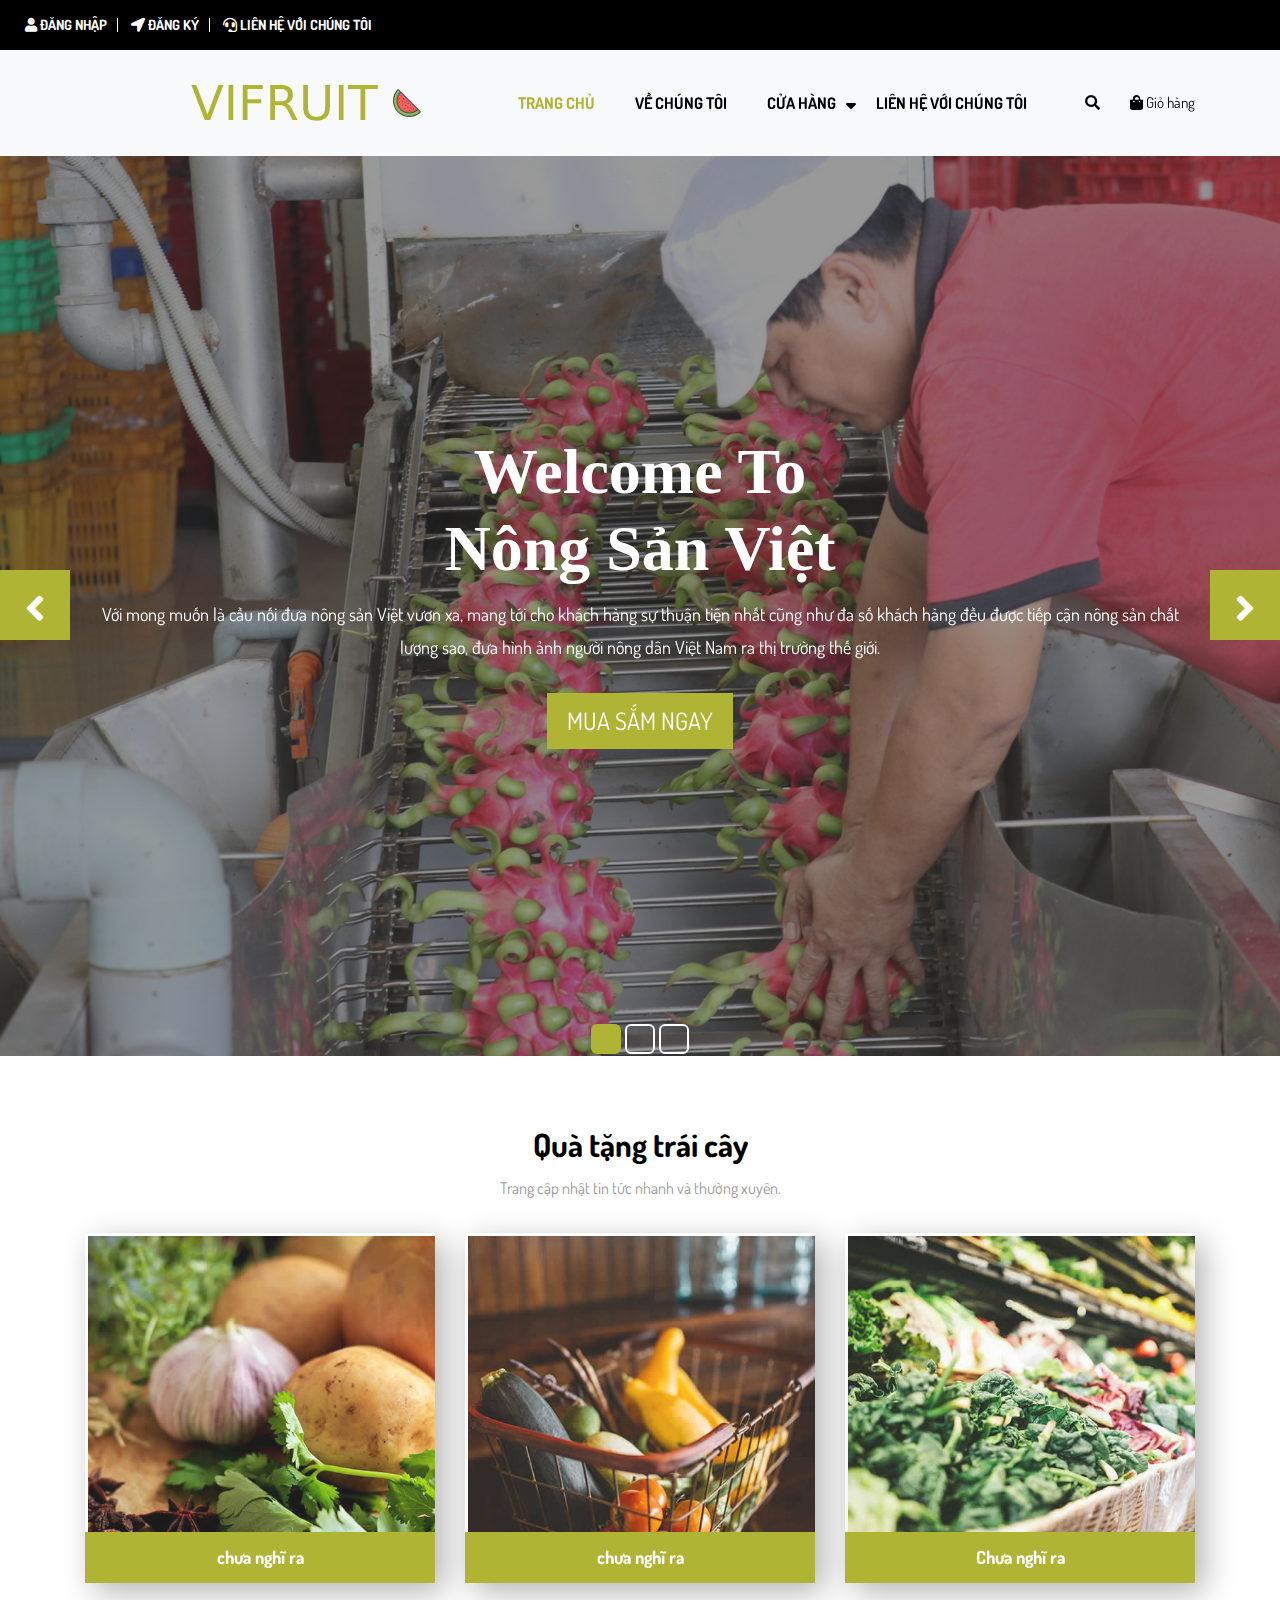
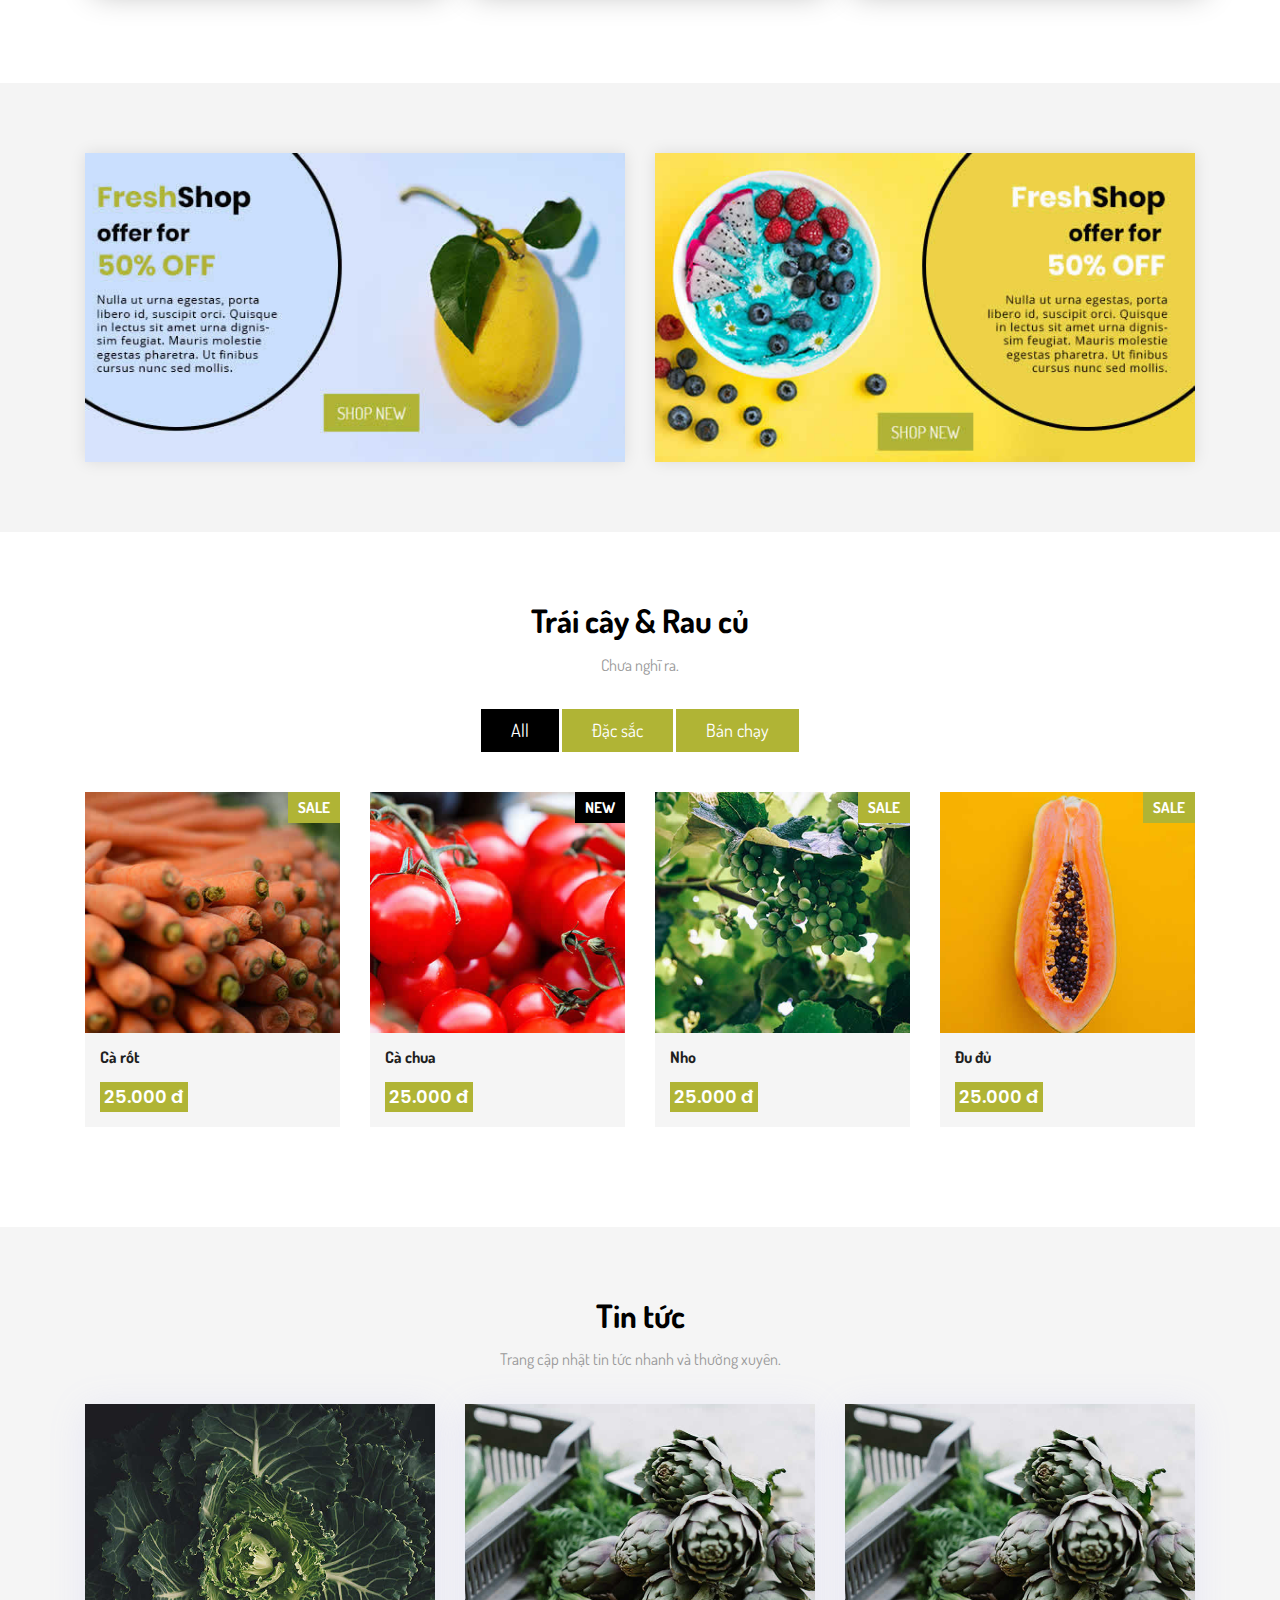
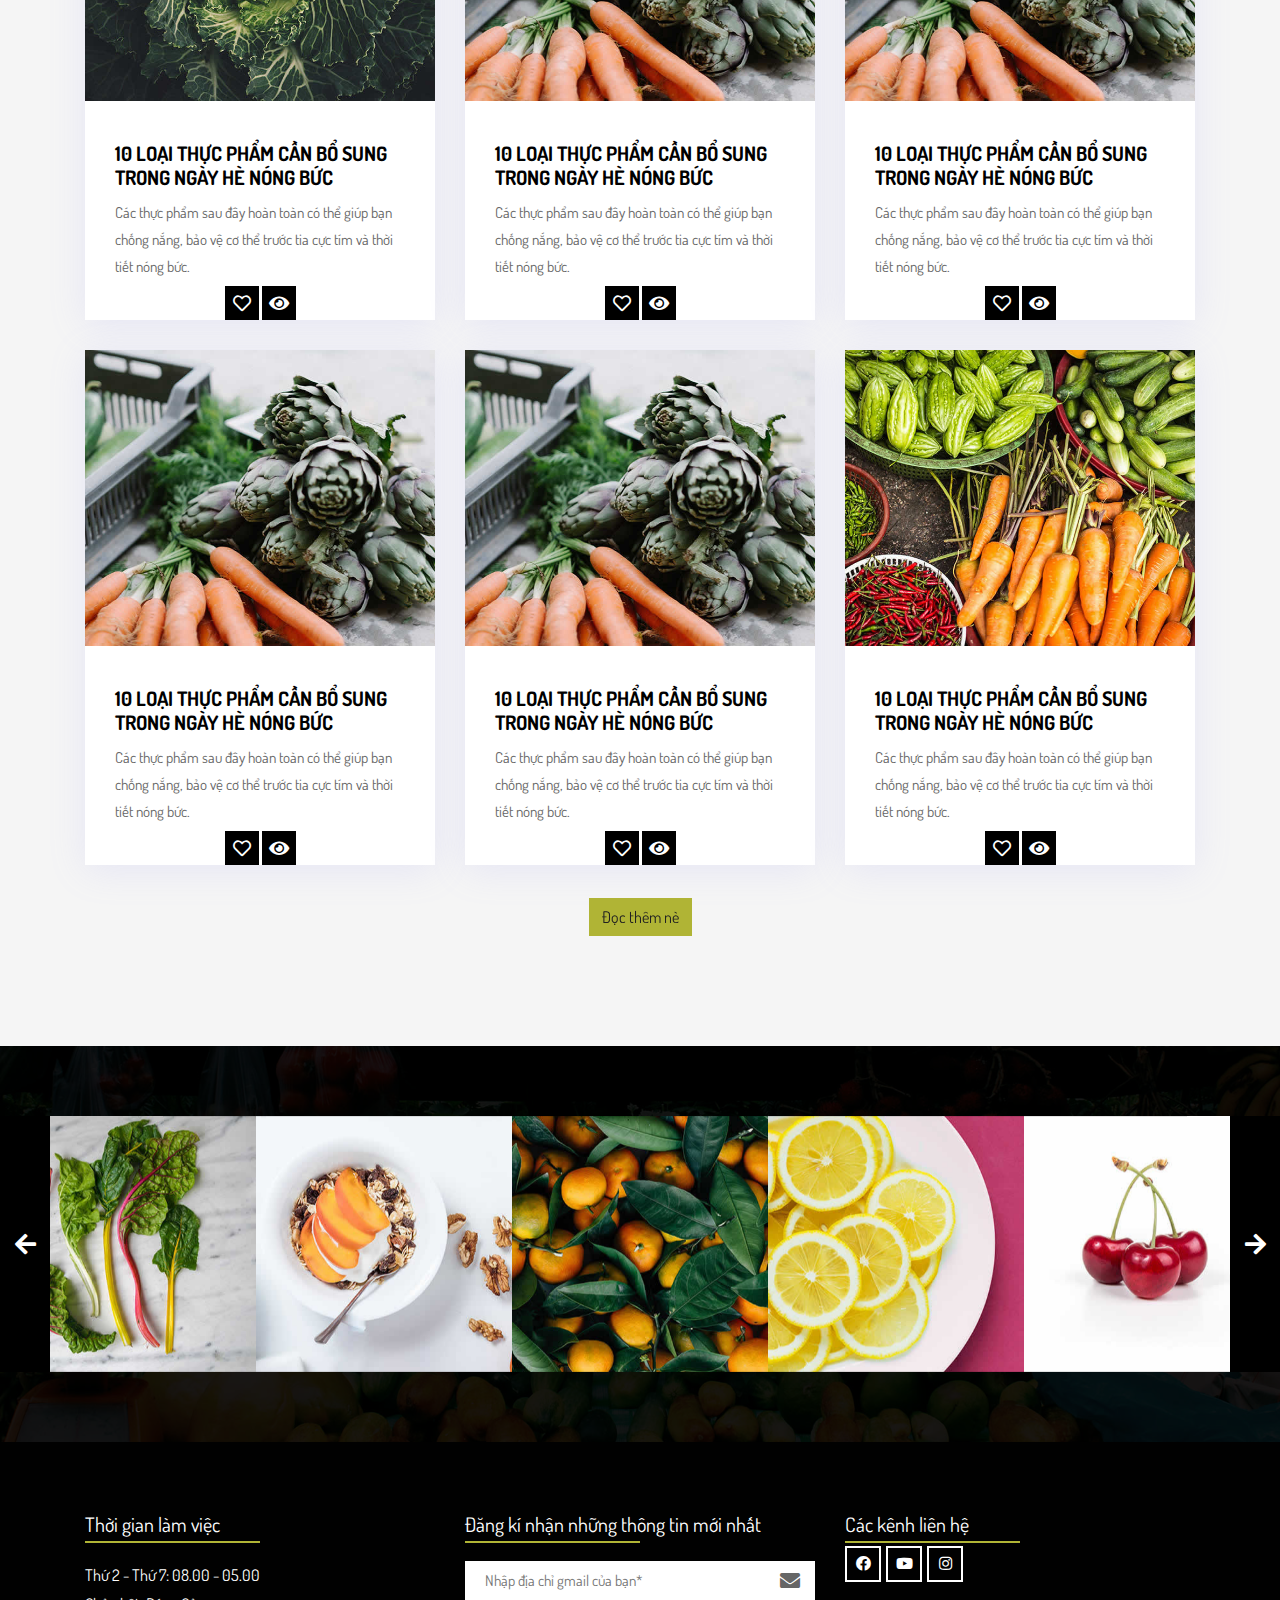
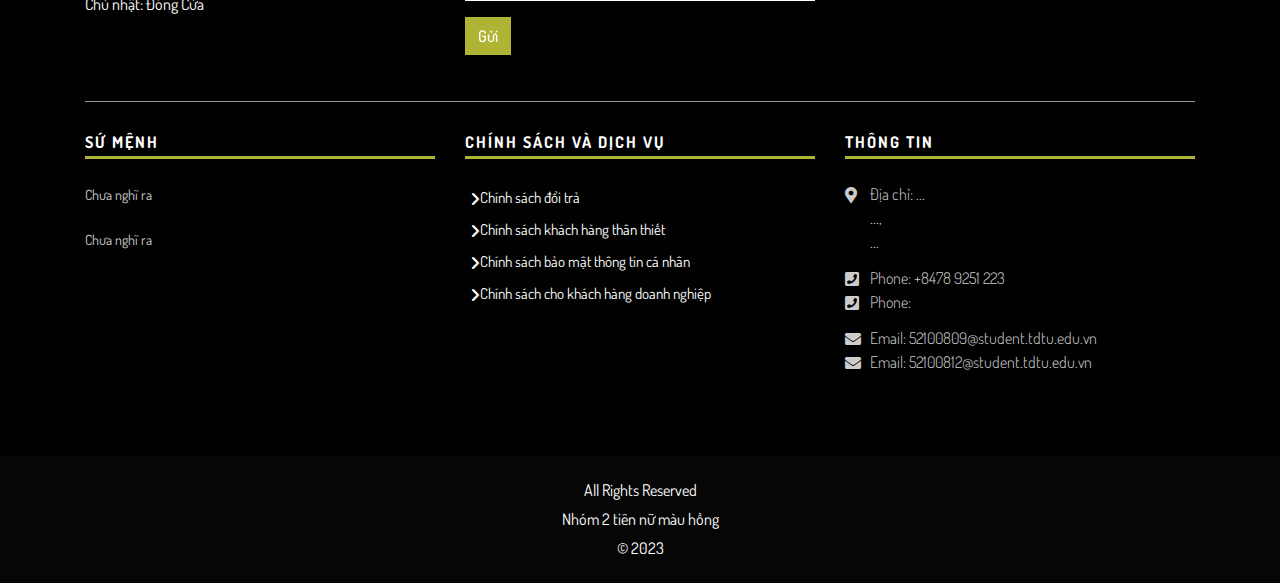
==== commit 3d967604: "update" ====
--- a/index.html
+++ b/index.html
@@ -10,13 +10,13 @@
     <meta name="viewport" content="width=device-width, initial-scale=1">
 
     <!-- Site Metas -->
-    <title>Freshshop - Ecommerce Bootstrap 4 HTML Template</title>
+    <title></title>
     <meta name="keywords" content="">
     <meta name="description" content="">
     <meta name="author" content="">
 
     <!-- Site Icons -->
-    <link rel="shortcut icon" href="images/favicon.ico" type="image/x-icon">
+    <link rel="shortcut icon" href="images/young.png" type="image/x-icon">
     <link rel="apple-touch-icon" href="images/apple-touch-icon.png">
 
     <!-- Bootstrap CSS -->
@@ -27,11 +27,13 @@
     <link rel="stylesheet" href="css/responsive.css">
     <!-- Custom CSS -->
     <link rel="stylesheet" href="css/custom.css">
-
-    <!--[if lt IE 9]>
+    <link rel="stylesheet" href="https://cdnjs.cloudflare.com/ajax/libs/font-awesome/5.15.3/css/all.min.css" integrity="sha512-P2OrjIy9RdyYmGwmkbh1sBZlxbpv13rLr6Tqzy6gl8zi6pPFU9kkNty6cvC/nb+y8gNWWiGKz2nLw/84OG04Mw==" crossorigin="anonymous" />
+
+    <link rel="stylesheet" href="https://use.fontawesome.com/releases/v5.0.13/css/all.css">
+    <!-- [if lt IE 9] -->
       <script src="https://oss.maxcdn.com/libs/html5shiv/3.7.0/html5shiv.js"></script>
       <script src="https://oss.maxcdn.com/libs/respond.js/1.4.2/respond.min.js"></script>
-    <![endif]-->
+    <!-- [endif] -->
 
 </head>
 
@@ -41,60 +43,12 @@
         <div class="container-fluid">
             <div class="row">
                 <div class="col-lg-6 col-md-6 col-sm-12 col-xs-12">
-					<div class="custom-select-box">
-                        <select id="basic" class="selectpicker show-tick form-control" data-placeholder="$ USD">
-							<option>¥ JPY</option>
-							<option>$ USD</option>
-							<option>€ EUR</option>
-						</select>
-                    </div>
-                    <div class="right-phone-box">
-                        <p>Call US :- <a href="#"> +11 900 800 100</a></p>
-                    </div>
                     <div class="our-link">
                         <ul>
-                            <li><a href="#"><i class="fa fa-user s_color"></i> My Account</a></li>
-                            <li><a href="#"><i class="fas fa-location-arrow"></i> Our location</a></li>
-                            <li><a href="#"><i class="fas fa-headset"></i> Contact Us</a></li>
+                            <li><a href="#"><i class="fa fa-user s_color"></i> Đăng Nhập</a></li>
+                            <li><a href="#"><i class="fas fa-location-arrow"></i> Đăng Ký</a></li>
+                            <li><a href="#"><i class="fas fa-headset"></i> Liên Hệ Với Chúng Tôi</a></li>
                         </ul>
-                    </div>
-                </div>
-                <div class="col-lg-6 col-md-6 col-sm-12 col-xs-12">
-					<div class="login-box">
-						<select id="basic" class="selectpicker show-tick form-control" data-placeholder="Sign In">
-							<option>Register Here</option>
-							<option>Sign In</option>
-						</select>
-					</div>
-                    <div class="text-slid-box">
-                        <div id="offer-box" class="carouselTicker">
-                            <ul class="offer-box">
-                                <li>
-                                    <i class="fab fa-opencart"></i> 20% off Entire Purchase Promo code: offT80
-                                </li>
-                                <li>
-                                    <i class="fab fa-opencart"></i> 50% - 80% off on Vegetables
-                                </li>
-                                <li>
-                                    <i class="fab fa-opencart"></i> Off 10%! Shop Vegetables
-                                </li>
-                                <li>
-                                    <i class="fab fa-opencart"></i> Off 50%! Shop Now
-                                </li>
-                                <li>
-                                    <i class="fab fa-opencart"></i> Off 10%! Shop Vegetables
-                                </li>
-                                <li>
-                                    <i class="fab fa-opencart"></i> 50% - 80% off on Vegetables
-                                </li>
-                                <li>
-                                    <i class="fab fa-opencart"></i> 20% off Entire Purchase Promo code: offT30
-                                </li>
-                                <li>
-                                    <i class="fab fa-opencart"></i> Off 50%! Shop Now 
-                                </li>
-                            </ul>
-                        </div>
                     </div>
                 </div>
             </div>
@@ -119,21 +73,20 @@
                 <!-- Collect the nav links, forms, and other content for toggling -->
                 <div class="collapse navbar-collapse" id="navbar-menu">
                     <ul class="nav navbar-nav ml-auto" data-in="fadeInDown" data-out="fadeOutUp">
-                        <li class="nav-item active"><a class="nav-link" href="index.html">Home</a></li>
-                        <li class="nav-item"><a class="nav-link" href="about.html">About Us</a></li>
+                        <li class="nav-item active"><a class="nav-link" href="index.html">Trang chủ</a></li>
+                        <li class="nav-item"><a class="nav-link" href="about.html">Về chúng tôi</a></li>
                         <li class="dropdown">
-                            <a href="#" class="nav-link dropdown-toggle arrow" data-toggle="dropdown">SHOP</a>
+                            <!-- dropdown-toggle -->
+                            <a href="#" class="nav-link arrow" data-toggle="dropdown">Cửa hàng</a>
                             <ul class="dropdown-menu">
-								<li><a href="shop.html">Sidebar Shop</a></li>
-								<li><a href="shop-detail.html">Shop Detail</a></li>
-                                <li><a href="cart.html">Cart</a></li>
-                                <li><a href="checkout.html">Checkout</a></li>
-                                <li><a href="my-account.html">My Account</a></li>
-                                <li><a href="wishlist.html">Wishlist</a></li>
+								<li><a href="shop.html">Cửa hàng</a></li>
+								<li><a href="shop-detail.html">Chi tiết cửa hàng</a></li>
+                                <li><a href="cart.html">Giỏ hàng</a></li>
+                                <li><a href="my-account.html">Tài khoản</a></li>
+                                <li><a href="wishlist.html">Ưa thích</a></li>
                             </ul>
                         </li>
-                        <li class="nav-item"><a class="nav-link" href="gallery.html">Gallery</a></li>
-                        <li class="nav-item"><a class="nav-link" href="contact-us.html">Contact Us</a></li>
+                        <li class="nav-item"><a class="nav-link" href="contact-us.html">Liên hệ với chúng tôi</a></li>
                     </ul>
                 </div>
                 <!-- /.navbar-collapse -->
@@ -145,8 +98,8 @@
                         <li class="side-menu">
 							<a href="#">
 								<i class="fa fa-shopping-bag"></i>
-								<span class="badge">3</span>
-								<p>My Cart</p>
+								<span class="badge"></span>
+								<p>Giỏ hàng</p>
 							</a>
 						</li>
                     </ul>
@@ -202,37 +155,37 @@
     <div id="slides-shop" class="cover-slides">
         <ul class="slides-container">
             <li class="text-center">
-                <img src="images/banner-01.jpg" alt="">
+                <img src="images/thanh long.jpg" alt="">
                 <div class="container">
                     <div class="row">
                         <div class="col-md-12">
-                            <h1 class="m-b-20"><strong>Welcome To <br> Freshshop</strong></h1>
-                            <p class="m-b-40">See how your users experience your website in realtime or view <br> trends to see any changes in performance over time.</p>
-                            <p><a class="btn hvr-hover" href="#">Shop New</a></p>
+                            <h1 class="m-b-20"><strong style = "font-family: Times New Roman;">Welcome To <br> Nông Sản Việt</strong></h1>
+                            <p class="m-b-40">​Với mong muốn là cầu nối đưa nông sản Việt vươn xa, mang tới cho khách hàng sự thuận tiện nhất cũng như đa số khách hàng đều được tiếp cận nông sản chất lượng sao, đưa hình ảnh người nông dân Việt Nam ra thị trường thế giới.</p>
+                            <p><a class="btn hvr-hover" href="#">Mua Sắm Ngay</a></p>
                         </div>
                     </div>
                 </div>
             </li>
             <li class="text-center">
-                <img src="images/banner-02.jpg" alt="">
+                <img src="images/xoài.jpg" alt="">
                 <div class="container">
                     <div class="row">
                         <div class="col-md-12">
-                            <h1 class="m-b-20"><strong>Welcome To <br> Freshshop</strong></h1>
-                            <p class="m-b-40">See how your users experience your website in realtime or view <br> trends to see any changes in performance over time.</p>
-                            <p><a class="btn hvr-hover" href="#">Shop New</a></p>
+                            <h1 class="m-b-20"><strong style = "font-family: Times New Roman;">Welcome To <br> Nông Sản Việt</strong></h1>
+                            <p class="m-b-40">​Với mong muốn là cầu nối đưa nông sản Việt vươn xa, mang tới cho khách hàng sự thuận tiện nhất cũng như đa số khách hàng đều được tiếp cận nông sản chất lượng sao, đưa hình ảnh người nông dân Việt Nam ra thị trường thế giới.</p>
+                            <p><a class="btn hvr-hover" href="#">Mua Sắm Ngay</a></p>
                         </div>
                     </div>
                 </div>
             </li>
             <li class="text-center">
-                <img src="images/banner-03.jpg" alt="">
+                <img src="images/vải.jpg" alt="">
                 <div class="container">
                     <div class="row">
                         <div class="col-md-12">
-                            <h1 class="m-b-20"><strong>Welcome To <br> Freshshop</strong></h1>
-                            <p class="m-b-40">See how your users experience your website in realtime or view <br> trends to see any changes in performance over time.</p>
-                            <p><a class="btn hvr-hover" href="#">Shop New</a></p>
+                            <h1 class="m-b-20"><strong style = "font-family: Times New Roman;">Welcome To <br> Nông Sản Việt</strong></h1>
+                            <p class="m-b-40">​Với mong muốn là cầu nối đưa nông sản Việt vươn xa, mang tới cho khách hàng sự thuận tiện nhất cũng như đa số khách hàng đều được tiếp cận nông sản chất lượng sao, đưa hình ảnh người nông dân Việt Nam ra thị trường thế giới.</p>
+                            <p><a class="btn hvr-hover" href="#">Mua Sắm Ngay</a></p>
                         </div>
                     </div>
                 </div>
@@ -249,22 +202,30 @@
     <div class="categories-shop">
         <div class="container">
             <div class="row">
+                <div class="col-lg-12">
+                    <div class="title-all text-center">
+                        <h1>Quà tặng trái cây</h1>
+                        <p>Trang cập nhật tin tức nhanh và thường xuyên.</p>
+                    </div>
+                </div>
+            </div>
+            <div class="row">
                 <div class="col-lg-4 col-md-4 col-sm-12 col-xs-12">
                     <div class="shop-cat-box">
                         <img class="img-fluid" src="images/categories_img_01.jpg" alt="" />
-                        <a class="btn hvr-hover" href="#">Lorem ipsum dolor</a>
+                        <a class="btn hvr-hover" href="#">chưa nghĩ ra</a>
                     </div>
                 </div>
                 <div class="col-lg-4 col-md-4 col-sm-12 col-xs-12">
                     <div class="shop-cat-box">
                         <img class="img-fluid" src="images/categories_img_02.jpg" alt="" />
-                        <a class="btn hvr-hover" href="#">Lorem ipsum dolor</a>
+                        <a class="btn hvr-hover" href="#">chưa nghĩ ra</a>
                     </div>
                 </div>
                 <div class="col-lg-4 col-md-4 col-sm-12 col-xs-12">
                     <div class="shop-cat-box">
                         <img class="img-fluid" src="images/categories_img_03.jpg" alt="" />
-                        <a class="btn hvr-hover" href="#">Lorem ipsum dolor</a>
+                        <a class="btn hvr-hover" href="#">Chưa nghĩ ra</a>
                     </div>
                 </div>
             </div>
@@ -295,8 +256,8 @@
             <div class="row">
                 <div class="col-lg-12">
                     <div class="title-all text-center">
-                        <h1>Fruits & Vegetables</h1>
-                        <p>Lorem ipsum dolor sit amet, consectetur adipiscing elit. Sed sit amet lacus enim.</p>
+                        <h1>Trái cây & Rau củ</h1>
+                        <p>Chưa nghĩ ra.</p>
                     </div>
                 </div>
             </div>
@@ -305,13 +266,12 @@
                     <div class="special-menu text-center">
                         <div class="button-group filter-button-group">
                             <button class="active" data-filter="*">All</button>
-                            <button data-filter=".top-featured">Top featured</button>
-                            <button data-filter=".best-seller">Best seller</button>
-                        </div>
-                    </div>
-                </div>
-            </div>
-
+                            <button data-filter=".top-featured">Đặc sắc</button>
+                            <button data-filter=".best-seller">Bán chạy</button>
+                        </div>
+                    </div>
+                </div>
+            </div>
             <div class="row special-list">
                 <div class="col-lg-3 col-md-6 special-grid best-seller">
                     <div class="products-single fix">
@@ -326,12 +286,12 @@
                                     <li><a href="#" data-toggle="tooltip" data-placement="right" title="Compare"><i class="fas fa-sync-alt"></i></a></li>
                                     <li><a href="#" data-toggle="tooltip" data-placement="right" title="Add to Wishlist"><i class="far fa-heart"></i></a></li>
                                 </ul>
-                                <a class="cart" href="#">Add to Cart</a>
+                                <a class="cart" href="#">Thêm vào giỏ hàng</a>
                             </div>
                         </div>
                         <div class="why-text">
-                            <h4>Lorem ipsum dolor sit amet</h4>
-                            <h5> $7.79</h5>
+                            <h4>Cà rốt</h4>
+                            <h5> 25.000 đ</h5>
                         </div>
                     </div>
                 </div>
@@ -349,12 +309,12 @@
                                     <li><a href="#" data-toggle="tooltip" data-placement="right" title="Compare"><i class="fas fa-sync-alt"></i></a></li>
                                     <li><a href="#" data-toggle="tooltip" data-placement="right" title="Add to Wishlist"><i class="far fa-heart"></i></a></li>
                                 </ul>
-                                <a class="cart" href="#">Add to Cart</a>
+                                <a class="cart" href="#">Thêm vào giỏ hàng</a>
                             </div>
                         </div>
                         <div class="why-text">
-                            <h4>Lorem ipsum dolor sit amet</h4>
-                            <h5> $9.79</h5>
+                            <h4>Cà chua</h4>
+                            <h5> 25.000 đ</h5>
                         </div>
                     </div>
                 </div>
@@ -372,12 +332,12 @@
                                     <li><a href="#" data-toggle="tooltip" data-placement="right" title="Compare"><i class="fas fa-sync-alt"></i></a></li>
                                     <li><a href="#" data-toggle="tooltip" data-placement="right" title="Add to Wishlist"><i class="far fa-heart"></i></a></li>
                                 </ul>
-                                <a class="cart" href="#">Add to Cart</a>
+                                <a class="cart" href="#">Thêm vào giỏ hàng</a>
                             </div>
                         </div>
                         <div class="why-text">
-                            <h4>Lorem ipsum dolor sit amet</h4>
-                            <h5> $10.79</h5>
+                            <h4>Nho</h4>
+                            <h5> 25.000 đ</h5>
                         </div>
                     </div>
                 </div>
@@ -395,12 +355,12 @@
                                     <li><a href="#" data-toggle="tooltip" data-placement="right" title="Compare"><i class="fas fa-sync-alt"></i></a></li>
                                     <li><a href="#" data-toggle="tooltip" data-placement="right" title="Add to Wishlist"><i class="far fa-heart"></i></a></li>
                                 </ul>
-                                <a class="cart" href="#">Add to Cart</a>
+                                <a class="cart" href="#">Thêm vào giỏ hàng</a>
                             </div>
                         </div>
                         <div class="why-text">
-                            <h4>Lorem ipsum dolor sit amet</h4>
-                            <h5> $15.79</h5>
+                            <h4>Đu đủ</h4>
+                            <h5> 25.000 đ</h5>
                         </div>
                     </div>
                 </div>
@@ -415,8 +375,8 @@
             <div class="row">
                 <div class="col-lg-12">
                     <div class="title-all text-center">
-                        <h1>latest blog</h1>
-                        <p>Lorem ipsum dolor sit amet, consectetur adipiscing elit. Sed sit amet lacus enim.</p>
+                        <h1>Tin tức</h1>
+                        <p>Trang cập nhật tin tức nhanh và thường xuyên.</p>
                     </div>
                 </div>
             </div>
@@ -428,13 +388,13 @@
                         </div>
                         <div class="blog-content">
                             <div class="title-blog">
-                                <h3>Fusce in augue non nisi fringilla</h3>
-                                <p>Nulla ut urna egestas, porta libero id, suscipit orci. Quisque in lectus sit amet urna dignissim feugiat. Mauris molestie egestas pharetra. Ut finibus cursus nunc sed mollis. Praesent laoreet lacinia elit id lobortis.</p>
+                                <h3>10 LOẠI THỰC PHẨM CẦN BỔ SUNG TRONG NGÀY HÈ NÓNG BỨC</h3>
+                                <p>Các thực phẩm sau đây hoàn toàn có thể giúp bạn chống nắng, bảo vệ cơ thể trước tia cực tím và thời tiết nóng bức. </p>
                             </div>
                             <ul class="option-blog">
                                 <li><a href="#"><i class="far fa-heart"></i></a></li>
                                 <li><a href="#"><i class="fas fa-eye"></i></a></li>
-                                <li><a href="#"><i class="far fa-comments"></i></a></li>
+                                <!-- <li><a href="#"><i class="far fa-comments"></i></a></li> -->
                             </ul>
                         </div>
                     </div>
@@ -442,21 +402,76 @@
                 <div class="col-md-6 col-lg-4 col-xl-4">
                     <div class="blog-box">
                         <div class="blog-img">
-                            <img class="img-fluid" src="images/blog-img-01.jpg" alt="" />
+                            <img class="img-fluid" src="images/blog-img-01.jpg" alt="">
                         </div>
                         <div class="blog-content">
                             <div class="title-blog">
-                                <h3>Fusce in augue non nisi fringilla</h3>
-                                <p>Nulla ut urna egestas, porta libero id, suscipit orci. Quisque in lectus sit amet urna dignissim feugiat. Mauris molestie egestas pharetra. Ut finibus cursus nunc sed mollis. Praesent laoreet lacinia elit id lobortis.</p>
+                                <h3>10 LOẠI THỰC PHẨM CẦN BỔ SUNG TRONG NGÀY HÈ NÓNG BỨC</h3>
+                                <p>Các thực phẩm sau đây hoàn toàn có thể giúp bạn chống nắng, bảo vệ cơ thể trước tia cực tím và thời tiết nóng bức. </p>
                             </div>
                             <ul class="option-blog">
                                 <li><a href="#"><i class="far fa-heart"></i></a></li>
                                 <li><a href="#"><i class="fas fa-eye"></i></a></li>
-                                <li><a href="#"><i class="far fa-comments"></i></a></li>
-                            </ul>
-                        </div>
-                    </div>
-                </div>
+                                <!-- <li><a href="#"><i class="far fa-comments"></i></a></li> -->
+                            </ul>
+                        </div>
+                    </div>
+                </div>
+                <div class="col-md-6 col-lg-4 col-xl-4">
+                    <div class="blog-box">
+                        <div class="blog-img">
+                            <img class="img-fluid" src="images/blog-img-01.jpg" alt="">
+                        </div>
+                        <div class="blog-content">
+                            <div class="title-blog">
+                                <h3>10 LOẠI THỰC PHẨM CẦN BỔ SUNG TRONG NGÀY HÈ NÓNG BỨC</h3>
+                                <p>Các thực phẩm sau đây hoàn toàn có thể giúp bạn chống nắng, bảo vệ cơ thể trước tia cực tím và thời tiết nóng bức. </p>
+                            </div>
+                            <ul class="option-blog">
+                                <li><a href="#"><i class="far fa-heart"></i></a></li>
+                                <li><a href="#"><i class="fas fa-eye"></i></a></li>
+                                <!-- <li><a href="#"><i class="far fa-comments"></i></a></li> -->
+                            </ul>
+                        </div>
+                    </div>
+                </div>
+                <div class="col-md-6 col-lg-4 col-xl-4">
+                    <div class="blog-box">
+                        <div class="blog-img">
+                            <img class="img-fluid" src="images/blog-img-01.jpg" alt="">
+                        </div>
+                        <div class="blog-content">
+                            <div class="title-blog">
+                                <h3>10 LOẠI THỰC PHẨM CẦN BỔ SUNG TRONG NGÀY HÈ NÓNG BỨC</h3>
+                                <p>Các thực phẩm sau đây hoàn toàn có thể giúp bạn chống nắng, bảo vệ cơ thể trước tia cực tím và thời tiết nóng bức. </p>
+                            </div>
+                            <ul class="option-blog">
+                                <li><a href="#"><i class="far fa-heart"></i></a></li>
+                                <li><a href="#"><i class="fas fa-eye"></i></a></li>
+                                <!-- <li><a href="#"><i class="far fa-comments"></i></a></li> -->
+                            </ul>
+                        </div>
+                    </div>
+                </div>
+                <div class="col-md-6 col-lg-4 col-xl-4">
+                    <div class="blog-box">
+                        <div class="blog-img">
+                            <img class="img-fluid" src="images/blog-img-01.jpg" alt="">
+                        </div>
+                        <div class="blog-content">
+                            <div class="title-blog">
+                                <h3>10 LOẠI THỰC PHẨM CẦN BỔ SUNG TRONG NGÀY HÈ NÓNG BỨC</h3>
+                                <p>Các thực phẩm sau đây hoàn toàn có thể giúp bạn chống nắng, bảo vệ cơ thể trước tia cực tím và thời tiết nóng bức. </p>
+                            </div>
+                            <ul class="option-blog">
+                                <li><a href="#"><i class="far fa-heart"></i></a></li>
+                                <li><a href="#"><i class="fas fa-eye"></i></a></li>
+                                <!-- <li><a href="#"><i class="far fa-comments"></i></a></li> -->
+                            </ul>
+                        </div>
+                    </div>
+                </div>
+
                 <div class="col-md-6 col-lg-4 col-xl-4">
                     <div class="blog-box">
                         <div class="blog-img">
@@ -464,15 +479,22 @@
                         </div>
                         <div class="blog-content">
                             <div class="title-blog">
-                                <h3>Fusce in augue non nisi fringilla</h3>
-                                <p>Nulla ut urna egestas, porta libero id, suscipit orci. Quisque in lectus sit amet urna dignissim feugiat. Mauris molestie egestas pharetra. Ut finibus cursus nunc sed mollis. Praesent laoreet lacinia elit id lobortis.</p>
+                                <h3>10 LOẠI THỰC PHẨM CẦN BỔ SUNG TRONG NGÀY HÈ NÓNG BỨC</h3>
+                                <p>Các thực phẩm sau đây hoàn toàn có thể giúp bạn chống nắng, bảo vệ cơ thể trước tia cực tím và thời tiết nóng bức. </p>
                             </div>
                             <ul class="option-blog">
                                 <li><a href="#"><i class="far fa-heart"></i></a></li>
                                 <li><a href="#"><i class="fas fa-eye"></i></a></li>
-                                <li><a href="#"><i class="far fa-comments"></i></a></li>
-                            </ul>
-                        </div>
+                                <!-- <li><a href="#"><i class="far fa-comments"></i></a></li> -->
+                            </ul>
+                        </div>
+                    </div>
+                </div>
+            </div>
+            <div class="row">
+                <div class="col-lg-12">
+                    <div class="title-all text-center">
+                        <h1><p><a class="btn hvr-hover" href="#">Đọc thêm nè</a></p></h1>
                     </div>
                 </div>
             </div>
@@ -488,7 +510,7 @@
                 <div class="ins-inner-box">
                     <img src="images/instagram-img-01.jpg" alt="" />
                     <div class="hov-in">
-                        <a href="#"><i class="fab fa-instagram"></i></a>
+                        <a href="#"><i class="fas fa-eye"></i></a>
                     </div>
                 </div>
             </div>
@@ -496,7 +518,7 @@
                 <div class="ins-inner-box">
                     <img src="images/instagram-img-02.jpg" alt="" />
                     <div class="hov-in">
-                        <a href="#"><i class="fab fa-instagram"></i></a>
+                        <a href="#"><i class="fas fa-eye"></i></a>
                     </div>
                 </div>
             </div>
@@ -504,7 +526,7 @@
                 <div class="ins-inner-box">
                     <img src="images/instagram-img-03.jpg" alt="" />
                     <div class="hov-in">
-                        <a href="#"><i class="fab fa-instagram"></i></a>
+                        <a href="#"><i class="fas fa-eye"></i></a>
                     </div>
                 </div>
             </div>
@@ -512,7 +534,7 @@
                 <div class="ins-inner-box">
                     <img src="images/instagram-img-04.jpg" alt="" />
                     <div class="hov-in">
-                        <a href="#"><i class="fab fa-instagram"></i></a>
+                        <a href="#"><i class="fas fa-eye"></i></a>
                     </div>
                 </div>
             </div>
@@ -520,7 +542,7 @@
                 <div class="ins-inner-box">
                     <img src="images/instagram-img-05.jpg" alt="" />
                     <div class="hov-in">
-                        <a href="#"><i class="fab fa-instagram"></i></a>
+                        <a href="#"><i class="fas fa-eye"></i></a>
                     </div>
                 </div>
             </div>
@@ -528,7 +550,7 @@
                 <div class="ins-inner-box">
                     <img src="images/instagram-img-06.jpg" alt="" />
                     <div class="hov-in">
-                        <a href="#"><i class="fab fa-instagram"></i></a>
+                        <a href="#"><i class="fas fa-eye"></i></a>
                     </div>
                 </div>
             </div>
@@ -536,7 +558,7 @@
                 <div class="ins-inner-box">
                     <img src="images/instagram-img-07.jpg" alt="" />
                     <div class="hov-in">
-                        <a href="#"><i class="fab fa-instagram"></i></a>
+                        <a href="#"><i class="fas fa-eye"></i></a>
                     </div>
                 </div>
             </div>
@@ -544,7 +566,7 @@
                 <div class="ins-inner-box">
                     <img src="images/instagram-img-08.jpg" alt="" />
                     <div class="hov-in">
-                        <a href="#"><i class="fab fa-instagram"></i></a>
+                        <a href="#"><i class="fas fa-eye"></i></a>
                     </div>
                 </div>
             </div>
@@ -552,15 +574,15 @@
                 <div class="ins-inner-box">
                     <img src="images/instagram-img-09.jpg" alt="" />
                     <div class="hov-in">
-                        <a href="#"><i class="fab fa-instagram"></i></a>
-                    </div>
-                </div>
-            </div>
-            <div class="item">
-                <div class="ins-inner-box">
-                    <img src="images/instagram-img-05.jpg" alt="" />
-                    <div class="hov-in">
-                        <a href="#"><i class="fab fa-instagram"></i></a>
+                        <a href="#"><i class="fas fa-eye"></i></a>
+                    </div>
+                </div>
+            </div>
+            <div class="item">
+                <div class="ins-inner-box">
+                    <img src="images/dâu đà lạt.jpg" alt="" />
+                    <div class="hov-in">
+                        <a href="#"><i class="fas fa-eye"></i></a>
                     </div>
                 </div>
             </div>
@@ -576,36 +598,31 @@
 				<div class="row">
 					<div class="col-lg-4 col-md-12 col-sm-12">
 						<div class="footer-top-box">
-							<h3>Business Time</h3>
+							<h3>Thời gian làm việc</h3>
 							<ul class="list-time">
-								<li>Monday - Friday: 08.00am to 05.00pm</li> <li>Saturday: 10.00am to 08.00pm</li> <li>Sunday: <span>Closed</span></li>
+								<li>Thứ 2 - Thứ 7: 08.00 - 05.00</li> <li>Chủ nhật: <span>Đóng Cửa</span></li>
 							</ul>
 						</div>
 					</div>
 					<div class="col-lg-4 col-md-12 col-sm-12">
 						<div class="footer-top-box">
-							<h3>Newsletter</h3>
+							<h3>Đăng kí nhận những thông tin mới nhất</h3>
 							<form class="newsletter-box">
 								<div class="form-group">
-									<input class="" type="email" name="Email" placeholder="Email Address*" />
+									<input class="" type="email" name="Email" placeholder="Nhập địa chỉ gmail của bạn*" />
 									<i class="fa fa-envelope"></i>
 								</div>
-								<button class="btn hvr-hover" type="submit">Submit</button>
+								<button class="btn hvr-hover" type="submit">Gửi</button>
 							</form>
 						</div>
 					</div>
 					<div class="col-lg-4 col-md-12 col-sm-12">
 						<div class="footer-top-box">
-							<h3>Social Media</h3>
-							<p>Lorem ipsum dolor sit amet, consectetur adipiscing elit.</p>
+							<h3>Các kênh liên hệ</h3>
 							<ul>
                                 <li><a href="#"><i class="fab fa-facebook" aria-hidden="true"></i></a></li>
-                                <li><a href="#"><i class="fab fa-twitter" aria-hidden="true"></i></a></li>
-                                <li><a href="#"><i class="fab fa-linkedin" aria-hidden="true"></i></a></li>
-                                <li><a href="#"><i class="fab fa-google-plus" aria-hidden="true"></i></a></li>
-                                <li><a href="#"><i class="fa fa-rss" aria-hidden="true"></i></a></li>
-                                <li><a href="#"><i class="fab fa-pinterest-p" aria-hidden="true"></i></a></li>
-                                <li><a href="#"><i class="fab fa-whatsapp" aria-hidden="true"></i></a></li>
+                                <li><a href="#"><i class="fab fa-youtube" aria-hidden="true"></i></a></li>
+                                <li><a href="#"><i class="fab fa-instagram" aria-hidden="true"></i></a></li>
                             </ul>
 						</div>
 					</div>
@@ -614,36 +631,36 @@
                 <div class="row">
                     <div class="col-lg-4 col-md-12 col-sm-12">
                         <div class="footer-widget">
-                            <h4>About Freshshop</h4>
-                            <p>Lorem ipsum dolor sit amet, consectetur adipiscing elit, sed do eiusmod tempor incididunt ut labore et dolore magna aliqua. Ut enim ad minim veniam, quis nostrud exercitation ullamco laboris nisi ut aliquip ex ea commodo consequat.</p> 
-							<p>Lorem ipsum dolor sit amet, consectetur adipiscing elit, sed do eiusmod tempor incididunt ut labore et dolore magna aliqua. </p> 							
+                            <h4>Sứ mệnh</h4>
+                            <p>Chưa nghĩ ra</p> 
+							<p>Chưa nghĩ ra</p> 							
                         </div>
                     </div>
                     <div class="col-lg-4 col-md-12 col-sm-12">
                         <div class="footer-link">
-                            <h4>Information</h4>
+                            <h4>Chính sách và dịch vụ</h4>
                             <ul>
-                                <li><a href="#">About Us</a></li>
-                                <li><a href="#">Customer Service</a></li>
-                                <li><a href="#">Our Sitemap</a></li>
-                                <li><a href="#">Terms &amp; Conditions</a></li>
-                                <li><a href="#">Privacy Policy</a></li>
-                                <li><a href="#">Delivery Information</a></li>
+                                <li><a href="#">Chính sách đổi trả</a></li>
+                                <li><a href="#">Chính sách khách hàng thân thiết</a></li>
+                                <li><a href="#">Chính sách bảo mật thông tin cá nhân</a></li>
+                                <li><a href="#">Chính sách cho khách hàng doanh nghiệp</a></li>
                             </ul>
                         </div>
                     </div>
                     <div class="col-lg-4 col-md-12 col-sm-12">
                         <div class="footer-link-contact">
-                            <h4>Contact Us</h4>
+                            <h4>Thông tin</h4>
                             <ul>
                                 <li>
-                                    <p><i class="fas fa-map-marker-alt"></i>Address: Michael I. Days 3756 <br>Preston Street Wichita,<br> KS 67213 </p>
+                                    <p><i class="fas fa-map-marker-alt"></i>Địa chỉ: ... <br>...,<br> ... </p>
                                 </li>
                                 <li>
-                                    <p><i class="fas fa-phone-square"></i>Phone: <a href="tel:+1-888705770">+1-888 705 770</a></p>
+                                    <p><i class="fas fa-phone-square"></i>Phone: <a href="tel:+8478 9251 223">+8478 9251 223</a></p>
+                                    <p><i class="fas fa-phone-square"></i>Phone: <a href="tel:"></a></p>
                                 </li>
                                 <li>
-                                    <p><i class="fas fa-envelope"></i>Email: <a href="mailto:contactinfo@gmail.com">contactinfo@gmail.com</a></p>
+                                    <p><i class="fas fa-envelope"></i>Email: <a href="mailto:52100809@student.tdtu.edu.vn">52100809@student.tdtu.edu.vn</a></p>
+                                    <p><i class="fas fa-envelope"></i>Email: <a href="mailto:52100812@student.tdtu.edu.vn">52100812@student.tdtu.edu.vn</a></p>
                                 </li>
                             </ul>
                         </div>
@@ -656,13 +673,16 @@
 
     <!-- Start copyright  -->
     <div class="footer-copyright">
-        <p class="footer-company">All Rights Reserved. &copy; 2018 <a href="#">ThewayShop</a> Design By :
-            <a href="https://html.design/">html design</a></p>
+        <p class="footer-company">All Rights Reserved
+            <br> 
+            <a href="#">Nhóm 2 tiên nữ màu hồng</a>
+            <br>
+            &copy; 2023
+        </p>
     </div>
     <!-- End copyright  -->
 
     <a href="#" id="back-to-top" title="Back to top" style="display: none;">&uarr;</a>
-
     <!-- ALL JS FILES -->
     <script src="js/jquery-3.2.1.min.js"></script>
     <script src="js/popper.min.js"></script>
@@ -679,6 +699,7 @@
     <script src="js/form-validator.min.js"></script>
     <script src="js/contact-form-script.js"></script>
     <script src="js/custom.js"></script>
+
 </body>
 
 </html>--- a/css/style.css
+++ b/css/style.css
@@ -4,6 +4,7 @@
 
 @import url('https://fonts.googleapis.com/css?family=Poppins:400,500,600,700,800');
 @import url('https://fonts.googleapis.com/css?family=Dosis:200,300,400,500,600,700');
+/* @import url('https://cdnjs.cloudflare.com/ajax/libs/font-awesome/5.15.3/css/all.min.css'); */
 
 
 /*
@@ -1418,7 +1419,7 @@
      -ms-transition: all .3s ease-in-out;
 }
  .footer-link ul li a::before {
-     font-family: FontAwesome;
+     font-family: 'FontAwesome';
      content: "\f105";
      position: absolute;
      left: 5px;
